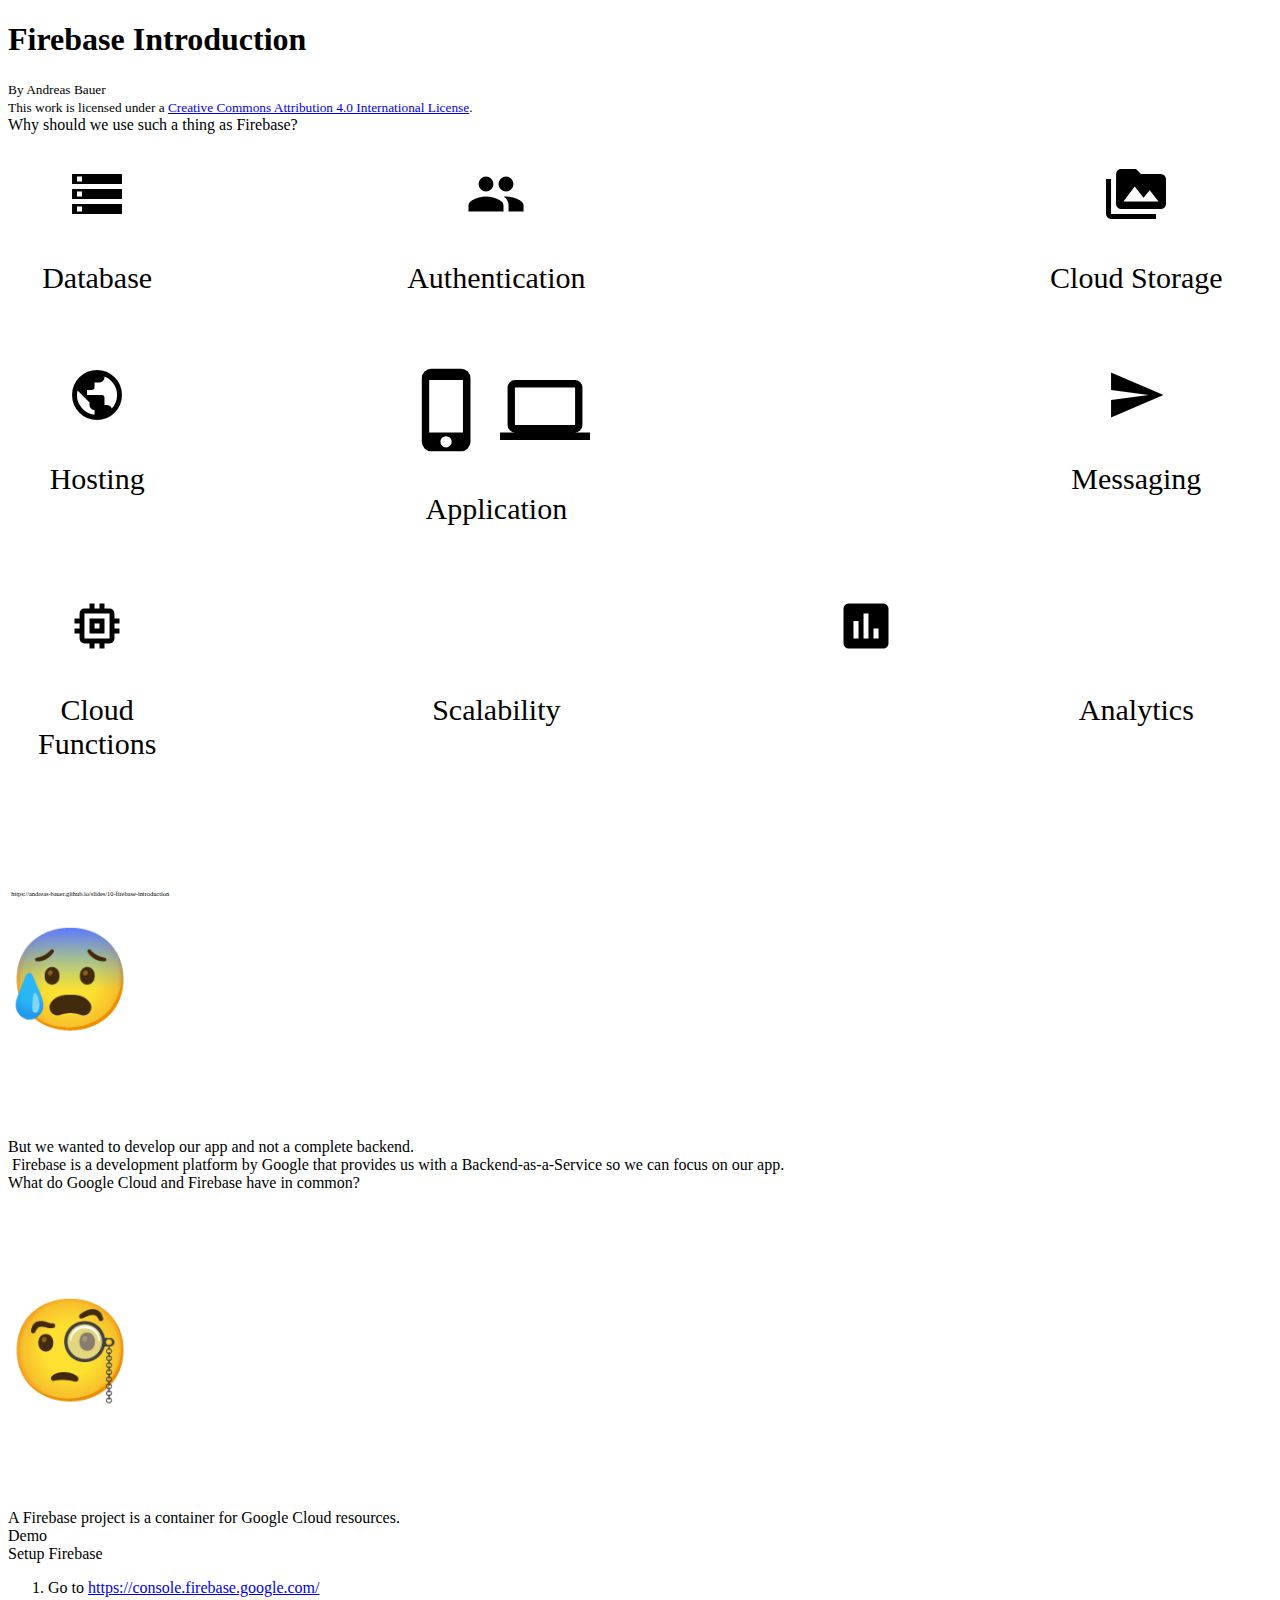
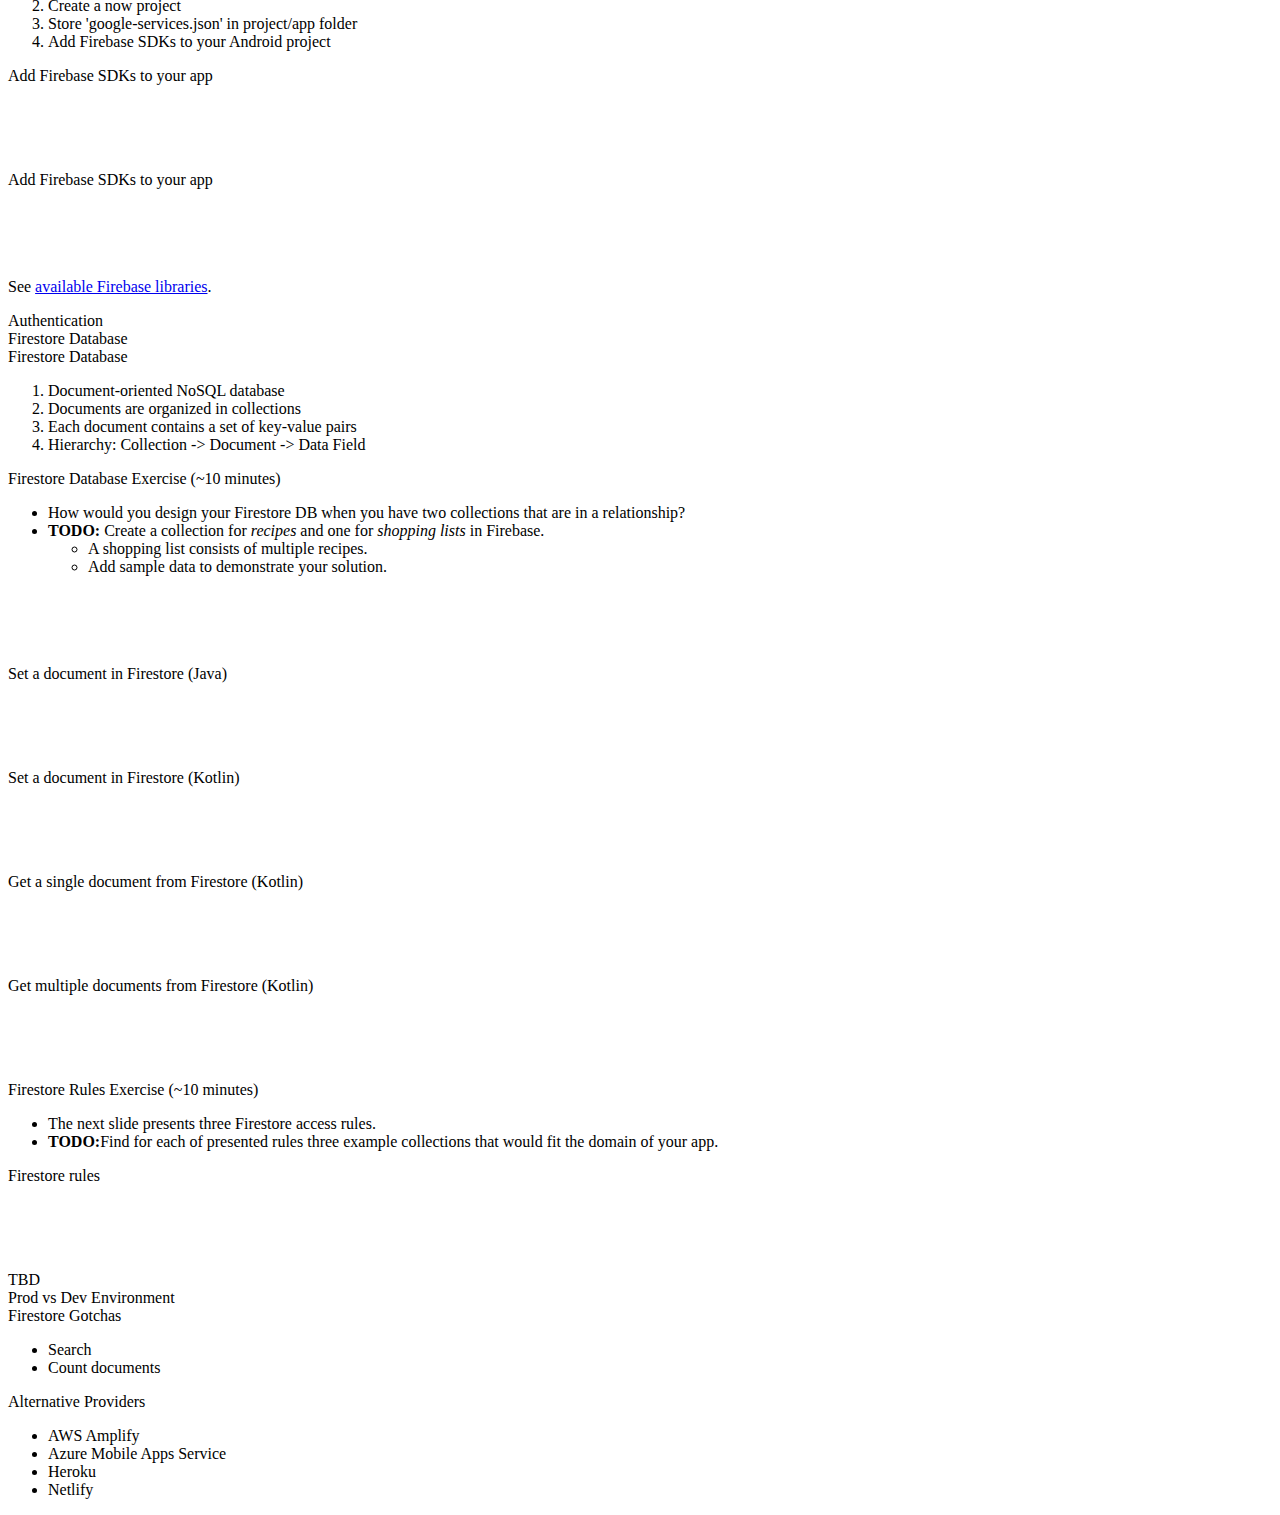
==== 10-firebase-introduction/index.html @ dc658f2b "Extend Firebase slides" ====
<!doctype html>
<html>
	<head>
		<meta charset="utf-8">
		<meta name="viewport" content="width=device-width, initial-scale=1.0, maximum-scale=1.0, user-scalable=no">

		<title>reveal.js</title>

		<link rel="stylesheet" href="../reveal.js/dist/reset.css">
		<link rel="stylesheet" href="../reveal.js/dist/reveal.css">
		<link rel="stylesheet" href="../reveal.js/dist/theme/white.css">
        <link rel="stylesheet" href="custom.css">

		<!-- Theme used for syntax highlighted code -->
		<link rel="stylesheet" href="../reveal.js/plugin/highlight/monokai.css">

        <!-- Material Design icons as font-->
        <link href="https://fonts.googleapis.com/icon?family=Material+Icons" rel="stylesheet">
	</head>
	<body>
		<div class="reveal">
			<div class="slides">
				<section>
                    <h1>Firebase Introduction</h1>
                    <small>By Andreas Bauer</small>
                    <small>
                        <a
                          rel="license"
                          href="http://creativecommons.org/licenses/by/4.0/"
                        ></a
                        ><br />This work is licensed under a
                        <a rel="license" href="http://creativecommons.org/licenses/by/4.0/"
                          >Creative Commons Attribution 4.0 International License</a
                        >.
                      </small>
                </section>

				<section>
                    Why should we use such a thing as Firebase?
                </section>

                <section>
                    <div class="grid-container">
                        <div class="grid-item">
                            <div class="fragment">
                                <i class="material-icons" style="font-size: 200%">storage</i>
                                <p>Database</p>
                            </div>
                        </div>
                        <div class="grid-item">
                            <div class="fragment">
                                <i class="material-icons" style="font-size: 200%">people</i>
                                <p>Authentication</p>
                            </div>
                        </div>
                        <div class="grid-item">
                            <div class="fragment">
                                <i class="material-icons" style="font-size: 200%">perm_media</i>
                                <p>Cloud Storage</p>
                            </div>
                        </div>
                        <div class="grid-item">
                            <div class="fragment">
                                <i class="material-icons" style="font-size: 200%;">public</i>
                                <p>Hosting</p>
                            </div>
                        </div>
                        <div class="grid-item">
                            <div>
                                <i class="material-icons" style="font-size: 300%">phone_iphone</i>
                                <i class="material-icons" style="font-size: 300%">laptop</i>
                                <p>Application</p>
                            </div>
                        </div>
                        <div class="grid-item">
                            <div class="fragment">
                                <i class="material-icons" style="font-size: 200%">send</i>
                                <p>Messaging</p>
                            </div>
                        </div>
                        <div class="grid-item">
                            <div class="fragment">
                                <i class="material-icons" style="font-size: 200%">memory</i>
                                <p>Cloud Functions</p>
                            </div>
                        </div>
                        <div class="grid-item">
                            <div class="fragment">
                                <i class="material-icons" style="font-size: 200%">auto_graph</i>
                                <p>Scalability</p>
                            </div> 
                        </div>
                        <div class="grid-item">
                            <div class="fragment">
                                <i class="material-icons" style="font-size: 200%">insert_chart_outlined</i>
                                <p>Analytics</p>
                            </div>
                        </div>
                      </div>
                </section>

                <section>
                    <p style="font-size:100px">😰</p>
                    But we wanted to develop our app and not a complete backend.
                </section>
                
                <section>
                    <img data-src="images/logo-standard.png">
                    Firebase is a development platform by Google that provides us with a Backend-as-a-Service so we can focus on our app.
                </section>

                <section>
                    What do Google Cloud and Firebase have in common?
                    <img data-src="images/cloud_and_firebase.png">
                    <p style="font-size:100px">🧐</p>
                </section>

                <section>
                    A Firebase project is a container for Google Cloud resources.
                </section>

                <section data-background-image="images/google-cloud-overview.png" data-background-size="contain">
                    <!-- <span>Source: https://github.com/priyankavergadia/google-cloud-4-words</span> -->
                </section>

                <section data-background-image="images/firebase-overview.png" data-background-size="contain">

                </section>

                <section>
                    Demo
                </section>

                <section>
                    Setup Firebase

                    <ol>
						<li>Go to <a href="https://console.firebase.google.com/">https://console.firebase.google.com/</a> </li>
						<li>Create a now project</li>
						<li>Store 'google-services.json' in project/app folder</li>
                        <li>Add Firebase SDKs to your Android project</li>
					</ol>
                </section>

                <section>
                    Add Firebase SDKs to your app
                    <pre data-id="code-animation">
                        <code class="hljs" data-trim data-line-numbers="1,9">
                            <script type="text/template">
                                // file: build.gradle
                                buildscript {
                                    repositories {
                                        google()
                                        mavenCentral()
                                    }
                                    dependencies {
                                        classpath "com.android.tools.build:gradle:7.0.3"
                                        classpath "com.google.gms:google-services:4.3.10"
                                    }
                                }
                            </script>
                        </code>
                    </pre>
                </section>

                <section>
                    Add Firebase SDKs to your app
                    <pre data-id="code-animation">
                        <code class="hljs" data-trim data-line-numbers="1,4,8-11">
                            <script type="text/template">
                                // file: app/build.gradle
                                plugins {
                                    id 'com.android.application'
                                    id 'com.google.gms.google-services'
                                }
                                ...
                                dependencies {
                                    implementation platform('com.google.firebase:firebase-bom:28.4.2')
                                    implementation 'com.google.firebase:firebase-analytics'
                                    implementation 'com.google.firebase:firebase-auth'
                                    implementation 'com.google.firebase:firebase-firestore'
                                    ...
                                }
                            </script>
                        </code>
                    </pre>
                    <p>See <a href="https://firebase.google.com/docs/android/setup#available-libraries">available Firebase libraries</a>.</p>
                </section>

                <section>
                    Authentication
                </section>

                <section data-background-image="images/auth-sign-in-providers.png" data-background-size="contain"></section>
                
                <section data-background-image="images/auth-template.png" data-background-size="contain"></section>

                <section>
                    Firestore Database
                </section>

                <section>
                    Firestore Database

                    <ol>
						<li>Document-oriented NoSQL database</li>
						<li>Documents are organized in collections</li>
                        <li>Each document contains a set of key-value pairs</li>
						<li>Hierarchy: Collection -> Document -> Data Field</li>
					</ol>
                </section>

                <section>
                    Firestore Database Exercise (~10 minutes)

                    <ul>
                        <li>How would you design your Firestore DB when you have two collections that are in a relationship?</li>
						<li>
                            <b>TODO:</b> Create a collection for <em>recipes</em> and one for <em>shopping lists</em> in Firebase. 
                            <ul>
                                <li>A shopping list consists of multiple recipes.</li>
                                <li>Add sample data to demonstrate your solution.</li>
                            </ul>
                            
                        </li>
					</ul>
                    <pre>
                        <code class="hljs" data-trim >
                            <script type="text/template">
                            interface Recipe {
                                val name: String
                                val servingSize: Int
                                var ingredients: String
                                // more properties   
                            }
                            interface ShoppingList {
                                // ?
                            }
                            </script>
                        </code>
                    </pre>
                </section>

                <section data-auto-animate>
                    <span data-id="code-title">Set a document in Firestore (Java)</span>
                    <pre data-id="code-animation">
                        <code class="hljs" data-trim data-line-numbers>
                            <script type="text/template">
                                // Source: https://firebase.google.com/docs/firestore/manage-data/add-data
                                Map<String, Object> city = new HashMap<>();
                                city.put("name", "Los Angeles");
                                city.put("state", "CA");
                                city.put("country", "USA");

                                db.collection("cities").document("LA")
                                .set(city)
                                .addOnSuccessListener(new OnSuccessListener<Void>() {
                                    @Override
                                    public void onSuccess(Void aVoid) {
                                        Log.d(TAG, "DocumentSnapshot successfully written!");
                                    }
                                })
                                .addOnFailureListener(new OnFailureListener() {
                                    @Override
                                    public void onFailure(@NonNull Exception e) {
                                        Log.w(TAG, "Error writing document", e);
                                    }
                                });
                            </script>
                        </code>
                    </pre>
                </section>

                <section data-auto-animate>
                    <span data-id="code-title">Set a document in Firestore (Kotlin)</span>
                    <pre data-id="code-animation">
                        <code class="hljs" data-trim data-line-numbers>
                            <script type="text/template">
                                // Source: https://firebase.google.com/docs/firestore/manage-data/add-data
                                val city = hashMapOf(
                                    "name" to "Los Angeles",
                                    "state" to "CA",
                                    "country" to "USA"
                                )

                                db.collection("cities").document("LA")
                                .set(city)
                                .addOnSuccessListener { Log.d(TAG, "DocumentSnapshot successfully written!") }
                                .addOnFailureListener { e -> Log.w(TAG, "Error writing document", e) }
                            </script>
                        </code>
                    </pre>
                </section>

                <section data-auto-animate>
                    <span data-id="code-title">Get a single document from Firestore (Kotlin)</span>
                    <pre data-id="code-animation">
                        <code class="hljs" data-trim data-line-numbers >
                            <script type="text/template">
                                // Source: https://firebase.google.com/docs/firestore/manage-data/get-data
                                val docRef = db.collection("cities").document("SF")
                                docRef.get()
                                .addOnSuccessListener { document ->
                                    if (document != null) {
                                        Log.d(TAG, "DocumentSnapshot data: ${document.data}")
                                    } else {
                                        Log.d(TAG, "No such document")
                                    }
                                }
                                .addOnFailureListener { exception ->
                                    Log.d(TAG, "get failed with ", exception)
                                }
                            </script>
                        </code>
                    </pre>
                </section>
                
                <section data-auto-animate>
                    <span data-id="code-title">Get multiple documents from Firestore (Kotlin)</span>
                    <pre data-id="code-animation">
                        <code class="kotlin" data-trim data-line-numbers >
                            <script type="text/template">
                                // Source: https://firebase.google.com/docs/firestore/manage-data/get-data
                                db.collection("cities")
                                .whereEqualTo("capital", true)
                                .get()
                                .addOnSuccessListener { documents ->
                                    for (document in documents) {
                                        Log.d(TAG, "${document.id} => ${document.data}")
                                    }
                                }
                                .addOnFailureListener { exception ->
                                    Log.w(TAG, "Error getting documents: ", exception)
                                }
                            </script>
                        </code>
                    </pre>
                </section>

                <section>
                    Firestore Rules Exercise (~10 minutes)
                    <br/>
                    <ul>
                        <li>The next slide presents three Firestore access rules.</li>
                        <li><b>TODO:</b>Find for each of presented rules three example collections that would fit the domain of your app. </li>
                    </ul>
                    
                </section>

                <section data-auto-animate>
                    <span data-id="code-title">Firestore rules</span>
                    <pre data-id="code-animation">
                        <code class="hljs" data-trim data-line-numbers="1-13|4-6|7-9|10-13" >
                            <script type="text/template">
                                rules_version = '2';
                                service cloud.firestore {
                                match /databases/{database}/documents {
                                    match /collection_A/{document=**} {
                                        allow read, write: if request.auth != null;
                                    }
                                    match /collection_B/{document=**} {
                                        allow read, write: if false;
                                    }
                                    match /collection_C/{document=**} {
                                        allow read: if true;
                                        allow write: if false;
                                    }  
                                }}
                            </script>
                        </code>
                    </pre>
                </section>

                <section>
                    TBD
                </section>

                <section>Prod vs Dev Environment</section>

                <section>
                    Firestore Gotchas
                    
                    <br/>
                    
                    <ul>
                        <li>Search</li>
                        <li>Count documents</li>
                    </ul>
                </section>

                <section>
                    Alternative Providers 
                    <br/>

                    <ul>
                        <li>AWS Amplify</li>
                        <li>Azure Mobile Apps Service</li>
                        <li>Heroku</li>
                        <li>Netlify</li>
                    </ul>
                </section>
       
			</div>
            <footer style="position:absolute;width:calc(100% - 1em);bottom:0;font-size:40%;z-index:1;display:flex;justify-content:space-between;padding:0.5em">
                <span>https://andreas-bauer.github.io/slides/10-firebase-introduction</span>
            </footer>
		</div>

		<script src="../reveal.js/dist/reveal.js"></script>
		<script src="../reveal.js/plugin/notes/notes.js"></script>
		<script src="../reveal.js/plugin/markdown/markdown.js"></script>
		<script src="../reveal.js/plugin/highlight/highlight.js"></script>
		<script>
			// More info about initialization & config:
			// - https://revealjs.com/initialization/
			// - https://revealjs.com/config/
			Reveal.initialize({
				hash: true,
                slideNumber: true,

				// Learn about plugins: https://revealjs.com/plugins/
				plugins: [ RevealMarkdown, RevealHighlight, RevealNotes ]
			});
		</script>
	</body>
</html>
---- 10-firebase-introduction/custom.css ----
.grid-container {
	display: grid;
	grid-template-columns: auto auto auto;
	padding: 10px;
}
.grid-item {
	padding: 20px;
	font-size: 30px;
	text-align: center;
}
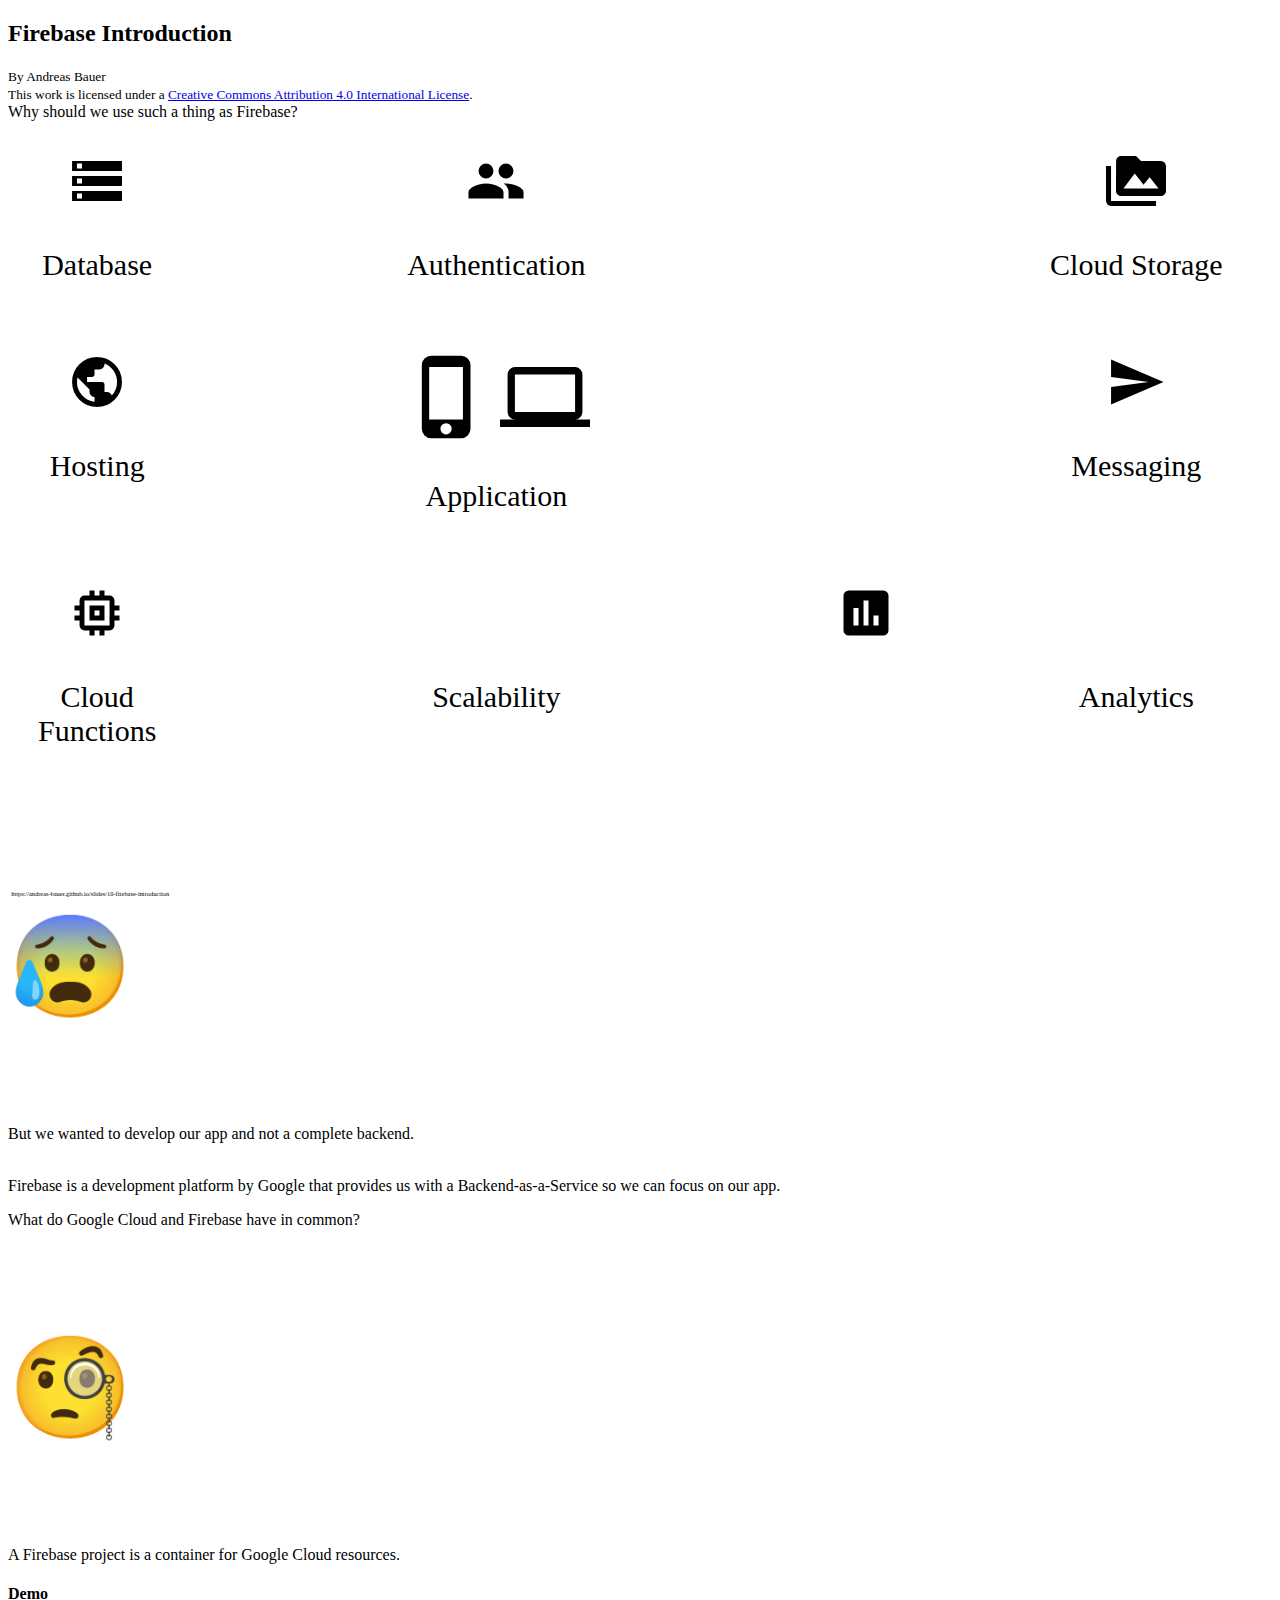
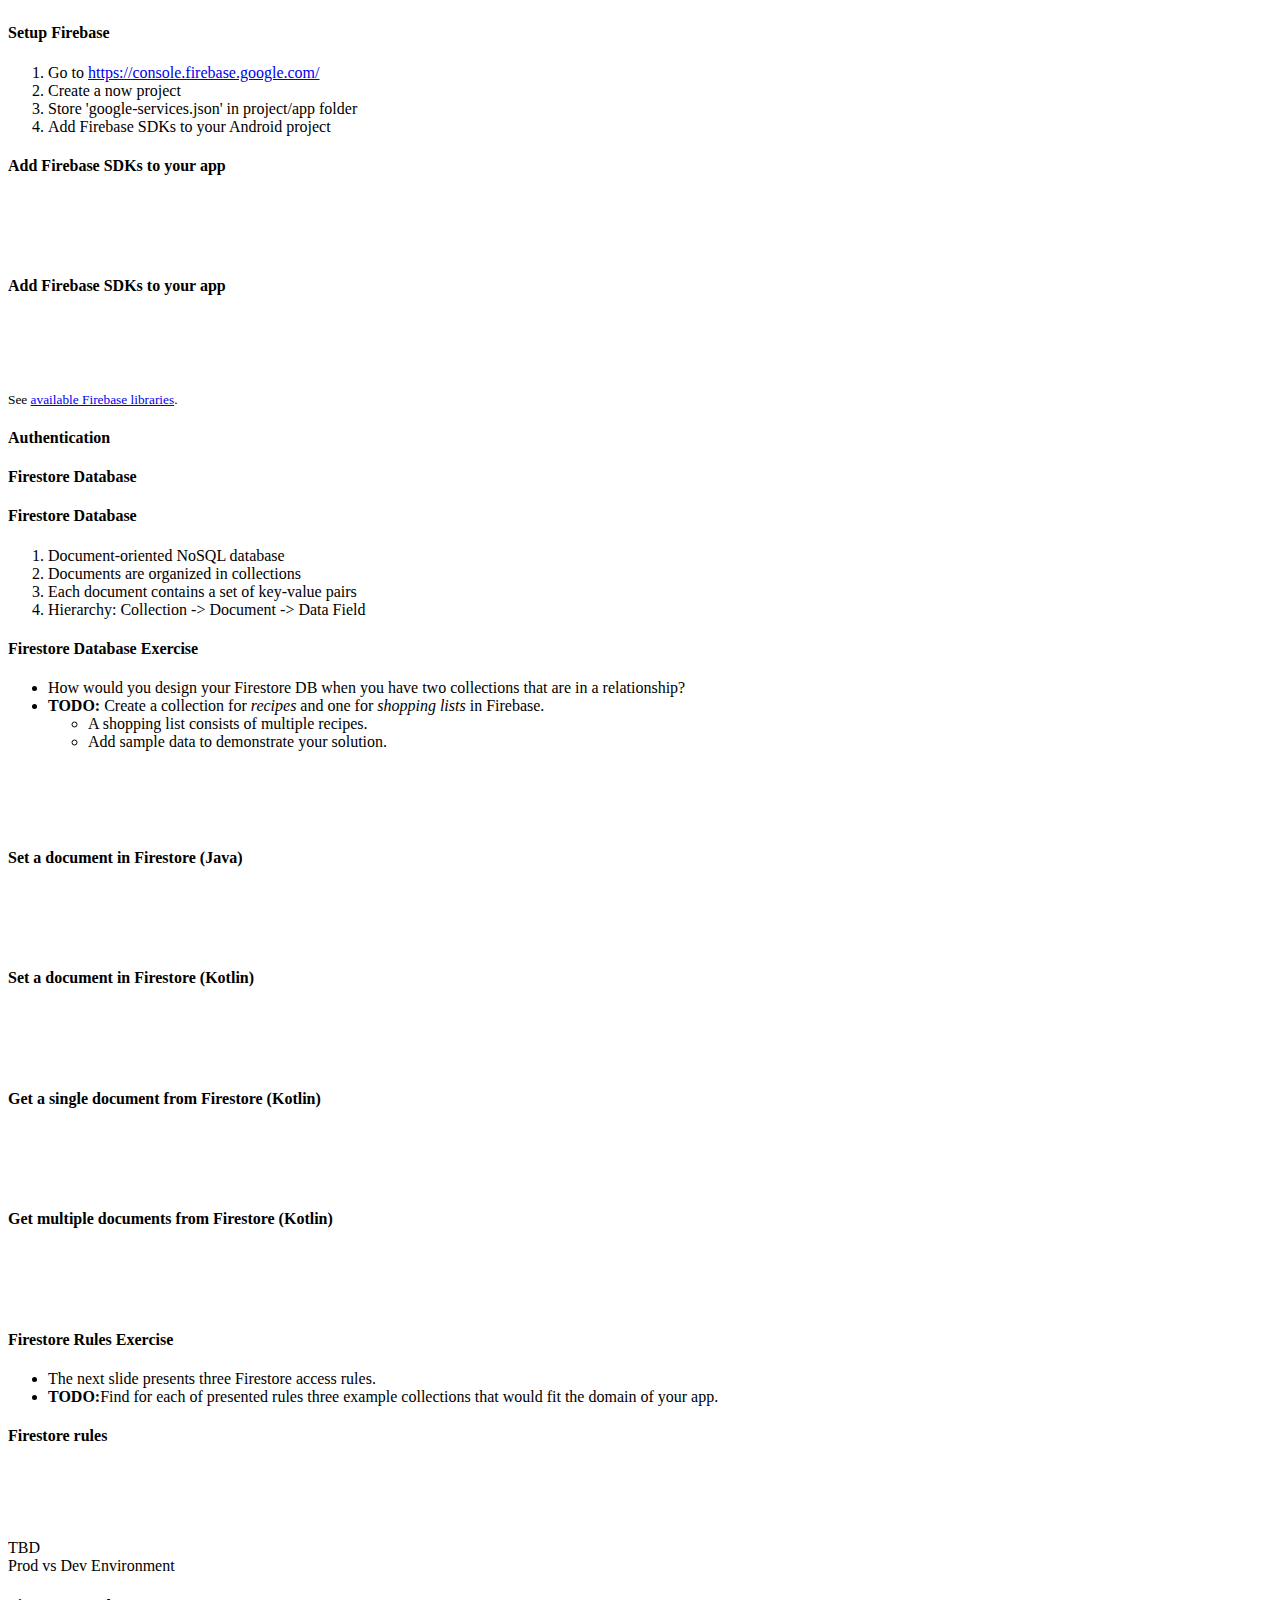
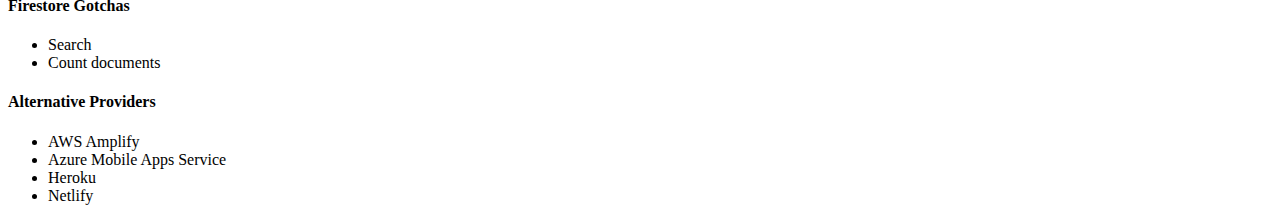
==== commit 584a7d30: "Improve Firebase slides by using h4 for slide titles" ====
--- a/10-firebase-introduction/index.html
+++ b/10-firebase-introduction/index.html
@@ -21,7 +21,7 @@
 		<div class="reveal">
 			<div class="slides">
 				<section>
-                    <h1>Firebase Introduction</h1>
+                    <h2>Firebase Introduction</h2>
                     <small>By Andreas Bauer</small>
                     <small>
                         <a
@@ -105,13 +105,15 @@
                 </section>
                 
                 <section>
-                    <img data-src="images/logo-standard.png">
+                    <img width="50%" data-src="images/logo-standard.png">
+                    <p>
                     Firebase is a development platform by Google that provides us with a Backend-as-a-Service so we can focus on our app.
+                    </p>
                 </section>
 
                 <section>
                     What do Google Cloud and Firebase have in common?
-                    <img data-src="images/cloud_and_firebase.png">
+                    <img width="50%" data-src="images/cloud_and_firebase.png">
                     <p style="font-size:100px">🧐</p>
                 </section>
 
@@ -128,22 +130,24 @@
                 </section>
 
                 <section>
-                    Demo
-                </section>
-
-                <section>
-                    Setup Firebase
-
-                    <ol>
-						<li>Go to <a href="https://console.firebase.google.com/">https://console.firebase.google.com/</a> </li>
-						<li>Create a now project</li>
-						<li>Store 'google-services.json' in project/app folder</li>
-                        <li>Add Firebase SDKs to your Android project</li>
-					</ol>
-                </section>
-
-                <section>
-                    Add Firebase SDKs to your app
+                    <h4>Demo</h4>
+                </section>
+
+                <section>
+                    <h4>Setup Firebase</h4>
+                    <p>
+
+                        <ol>
+                            <li>Go to <a href="https://console.firebase.google.com/">https://console.firebase.google.com/</a> </li>
+                            <li>Create a now project</li>
+                            <li>Store 'google-services.json' in project/app folder</li>
+                            <li>Add Firebase SDKs to your Android project</li>
+                        </ol>
+                    </p>
+                </section>
+
+                <section>
+                    <h4>Add Firebase SDKs to your app</h4>
                     <pre data-id="code-animation">
                         <code class="hljs" data-trim data-line-numbers="1,9">
                             <script type="text/template">
@@ -164,7 +168,7 @@
                 </section>
 
                 <section>
-                    Add Firebase SDKs to your app
+                    <h4>Add Firebase SDKs to your app</h4>
                     <pre data-id="code-animation">
                         <code class="hljs" data-trim data-line-numbers="1,4,8-11">
                             <script type="text/template">
@@ -184,11 +188,11 @@
                             </script>
                         </code>
                     </pre>
-                    <p>See <a href="https://firebase.google.com/docs/android/setup#available-libraries">available Firebase libraries</a>.</p>
-                </section>
-
-                <section>
-                    Authentication
+                    <small>See <a href="https://firebase.google.com/docs/android/setup#available-libraries">available Firebase libraries</a>.</small>
+                </section>
+
+                <section>
+                    <h4>Authentication</h4>
                 </section>
 
                 <section data-background-image="images/auth-sign-in-providers.png" data-background-size="contain"></section>
@@ -196,11 +200,11 @@
                 <section data-background-image="images/auth-template.png" data-background-size="contain"></section>
 
                 <section>
-                    Firestore Database
-                </section>
-
-                <section>
-                    Firestore Database
+                    <h4>Firestore Database</h4>
+                </section>
+
+                <section>
+                    <h4>Firestore Database</h4>
 
                     <ol>
 						<li>Document-oriented NoSQL database</li>
@@ -211,8 +215,7 @@
                 </section>
 
                 <section>
-                    Firestore Database Exercise (~10 minutes)
-
+                    <h4>Firestore Database Exercise</h4>
                     <ul>
                         <li>How would you design your Firestore DB when you have two collections that are in a relationship?</li>
 						<li>
@@ -242,7 +245,7 @@
                 </section>
 
                 <section data-auto-animate>
-                    <span data-id="code-title">Set a document in Firestore (Java)</span>
+                    <h4 data-id="code-title">Set a document in Firestore (Java)</h4>
                     <pre data-id="code-animation">
                         <code class="hljs" data-trim data-line-numbers>
                             <script type="text/template">
@@ -272,7 +275,7 @@
                 </section>
 
                 <section data-auto-animate>
-                    <span data-id="code-title">Set a document in Firestore (Kotlin)</span>
+                    <h4 data-id="code-title">Set a document in Firestore (Kotlin)</h4>
                     <pre data-id="code-animation">
                         <code class="hljs" data-trim data-line-numbers>
                             <script type="text/template">
@@ -293,7 +296,7 @@
                 </section>
 
                 <section data-auto-animate>
-                    <span data-id="code-title">Get a single document from Firestore (Kotlin)</span>
+                    <h4 data-id="code-title">Get a single document from Firestore (Kotlin)</h4>
                     <pre data-id="code-animation">
                         <code class="hljs" data-trim data-line-numbers >
                             <script type="text/template">
@@ -316,7 +319,7 @@
                 </section>
                 
                 <section data-auto-animate>
-                    <span data-id="code-title">Get multiple documents from Firestore (Kotlin)</span>
+                    <h4 data-id="code-title">Get multiple documents from Firestore (Kotlin)</h4>
                     <pre data-id="code-animation">
                         <code class="kotlin" data-trim data-line-numbers >
                             <script type="text/template">
@@ -338,8 +341,7 @@
                 </section>
 
                 <section>
-                    Firestore Rules Exercise (~10 minutes)
-                    <br/>
+                    <h4>Firestore Rules Exercise</h4>
                     <ul>
                         <li>The next slide presents three Firestore access rules.</li>
                         <li><b>TODO:</b>Find for each of presented rules three example collections that would fit the domain of your app. </li>
@@ -348,9 +350,9 @@
                 </section>
 
                 <section data-auto-animate>
-                    <span data-id="code-title">Firestore rules</span>
-                    <pre data-id="code-animation">
-                        <code class="hljs" data-trim data-line-numbers="1-13|4-6|7-9|10-13" >
+                    <h4 data-id="code-title">Firestore rules</h4>
+                    <pre data-id="code-animation">
+                        <code class="hljs" data-trim data-line-numbers="1-14|4-6|7-9|10-13" >
                             <script type="text/template">
                                 rules_version = '2';
                                 service cloud.firestore {
@@ -378,10 +380,7 @@
                 <section>Prod vs Dev Environment</section>
 
                 <section>
-                    Firestore Gotchas
-                    
-                    <br/>
-                    
+                    <h4>Firestore Gotchas</h4>
                     <ul>
                         <li>Search</li>
                         <li>Count documents</li>
@@ -389,9 +388,7 @@
                 </section>
 
                 <section>
-                    Alternative Providers 
-                    <br/>
-
+                    <h4>Alternative Providers</h4>
                     <ul>
                         <li>AWS Amplify</li>
                         <li>Azure Mobile Apps Service</li>
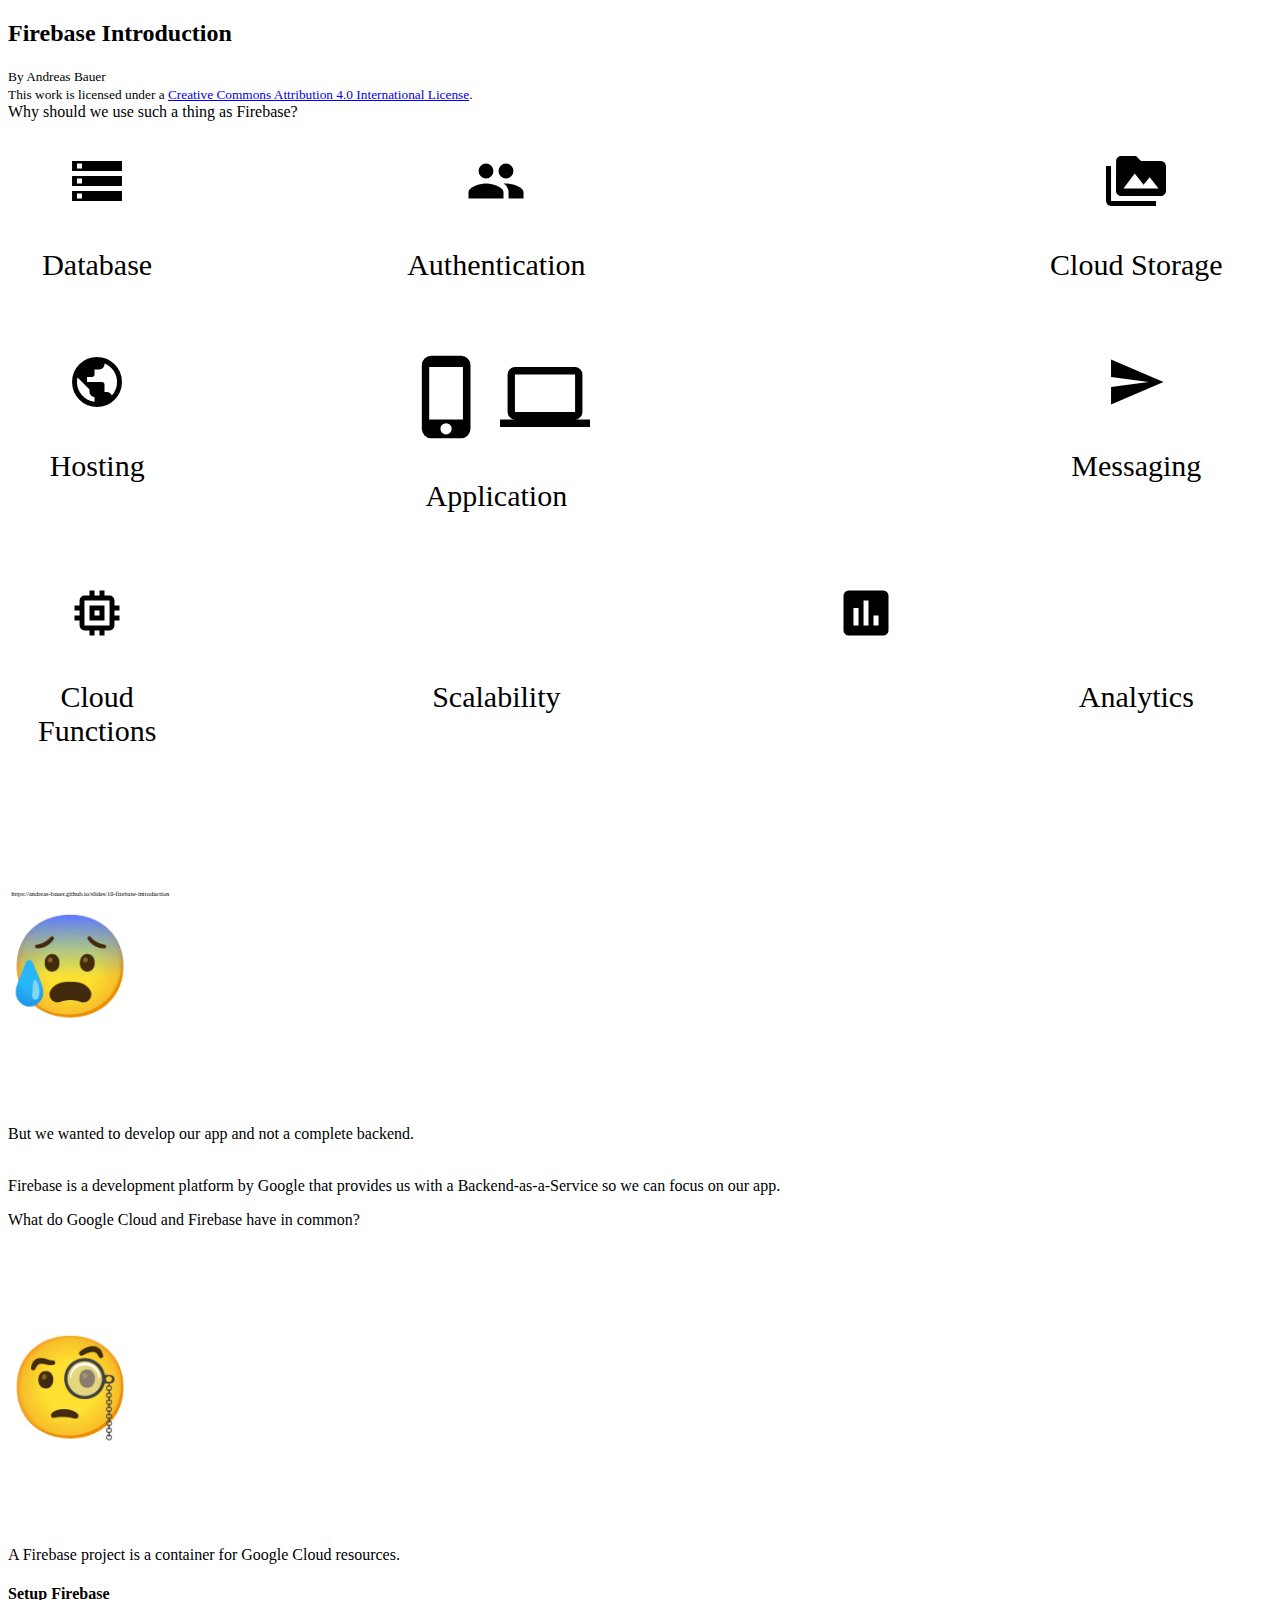
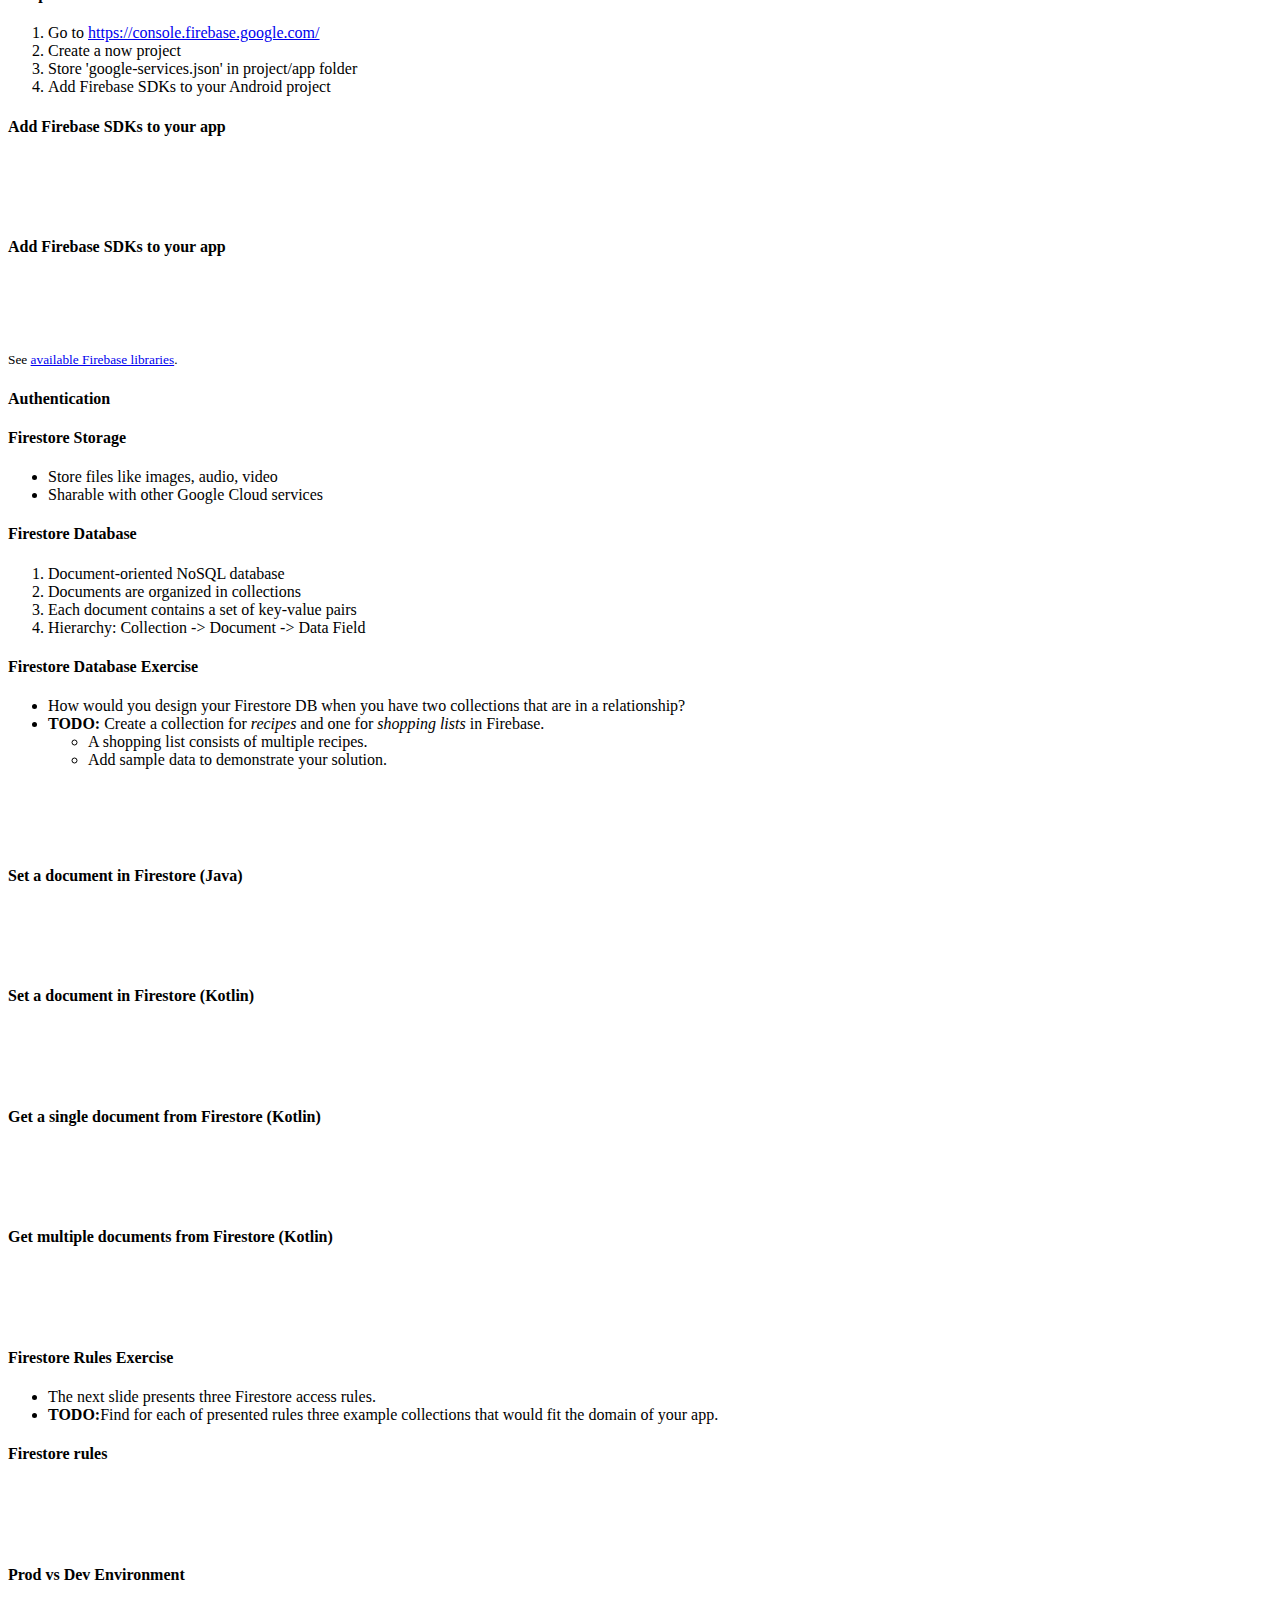
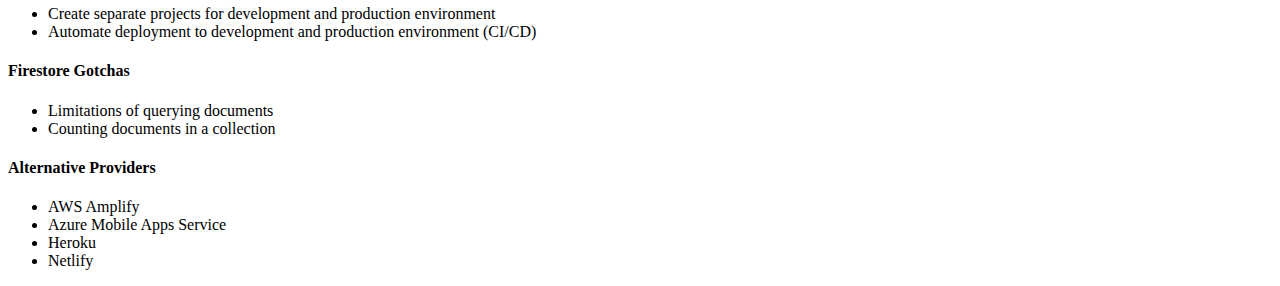
==== commit 3b66379a: "Extend Firebase slides" ====
--- a/10-firebase-introduction/index.html
+++ b/10-firebase-introduction/index.html
@@ -129,9 +129,7 @@
 
                 </section>
 
-                <section>
-                    <h4>Demo</h4>
-                </section>
+                
 
                 <section>
                     <h4>Setup Firebase</h4>
@@ -200,7 +198,12 @@
                 <section data-background-image="images/auth-template.png" data-background-size="contain"></section>
 
                 <section>
-                    <h4>Firestore Database</h4>
+                    <h4>Firestore Storage</h4>
+
+                    <ul>
+                        <li>Store files like images, audio, video</li>
+                        <li>Sharable with other Google Cloud services</li>
+                    </ul>
                 </section>
 
                 <section>
@@ -374,16 +377,18 @@
                 </section>
 
                 <section>
-                    TBD
-                </section>
-
-                <section>Prod vs Dev Environment</section>
+                    <h4>Prod vs Dev Environment</h4>
+                    <ul>
+                        <li>Create separate projects for development and production environment</li>
+                        <li>Automate deployment to development and production environment (CI/CD)</li>
+                    </ul>
+                </section>
 
                 <section>
                     <h4>Firestore Gotchas</h4>
                     <ul>
-                        <li>Search</li>
-                        <li>Count documents</li>
+                        <li>Limitations of querying documents</li>
+                        <li>Counting documents in a collection</li>
                     </ul>
                 </section>
 
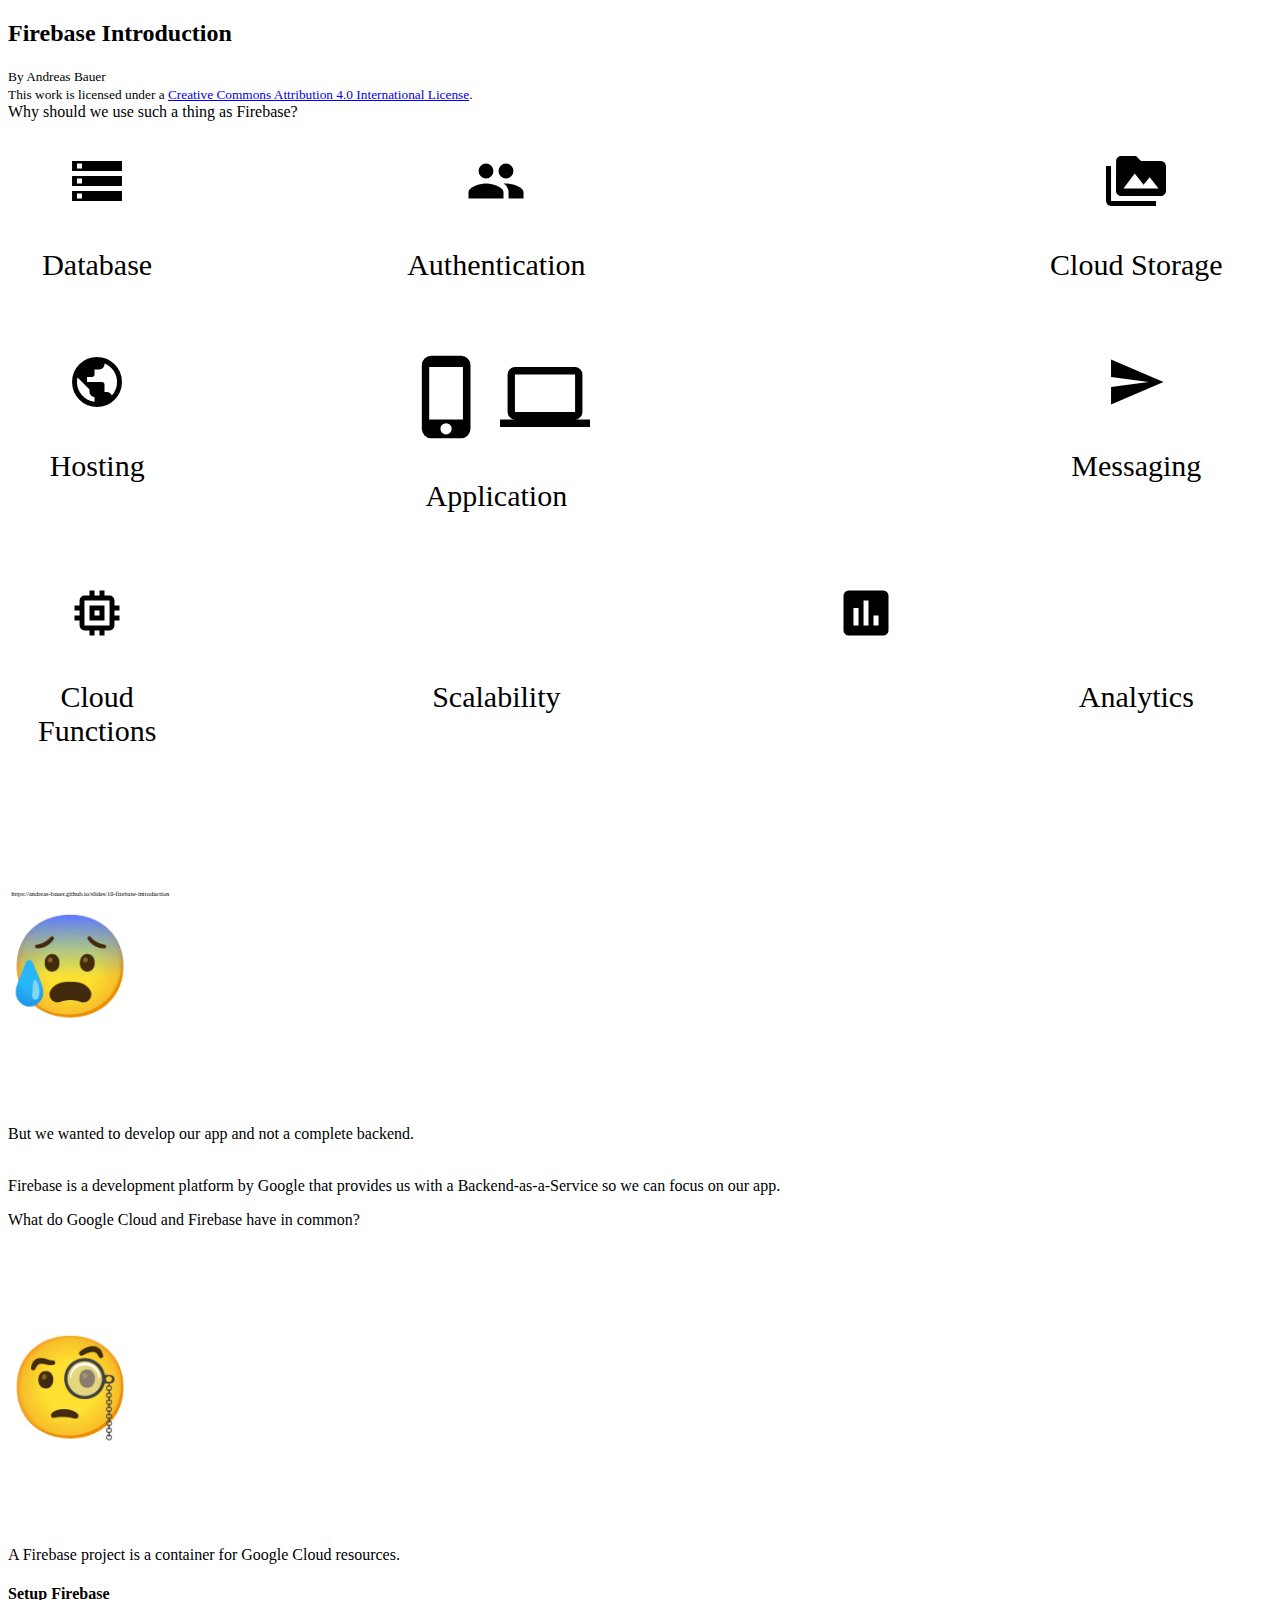
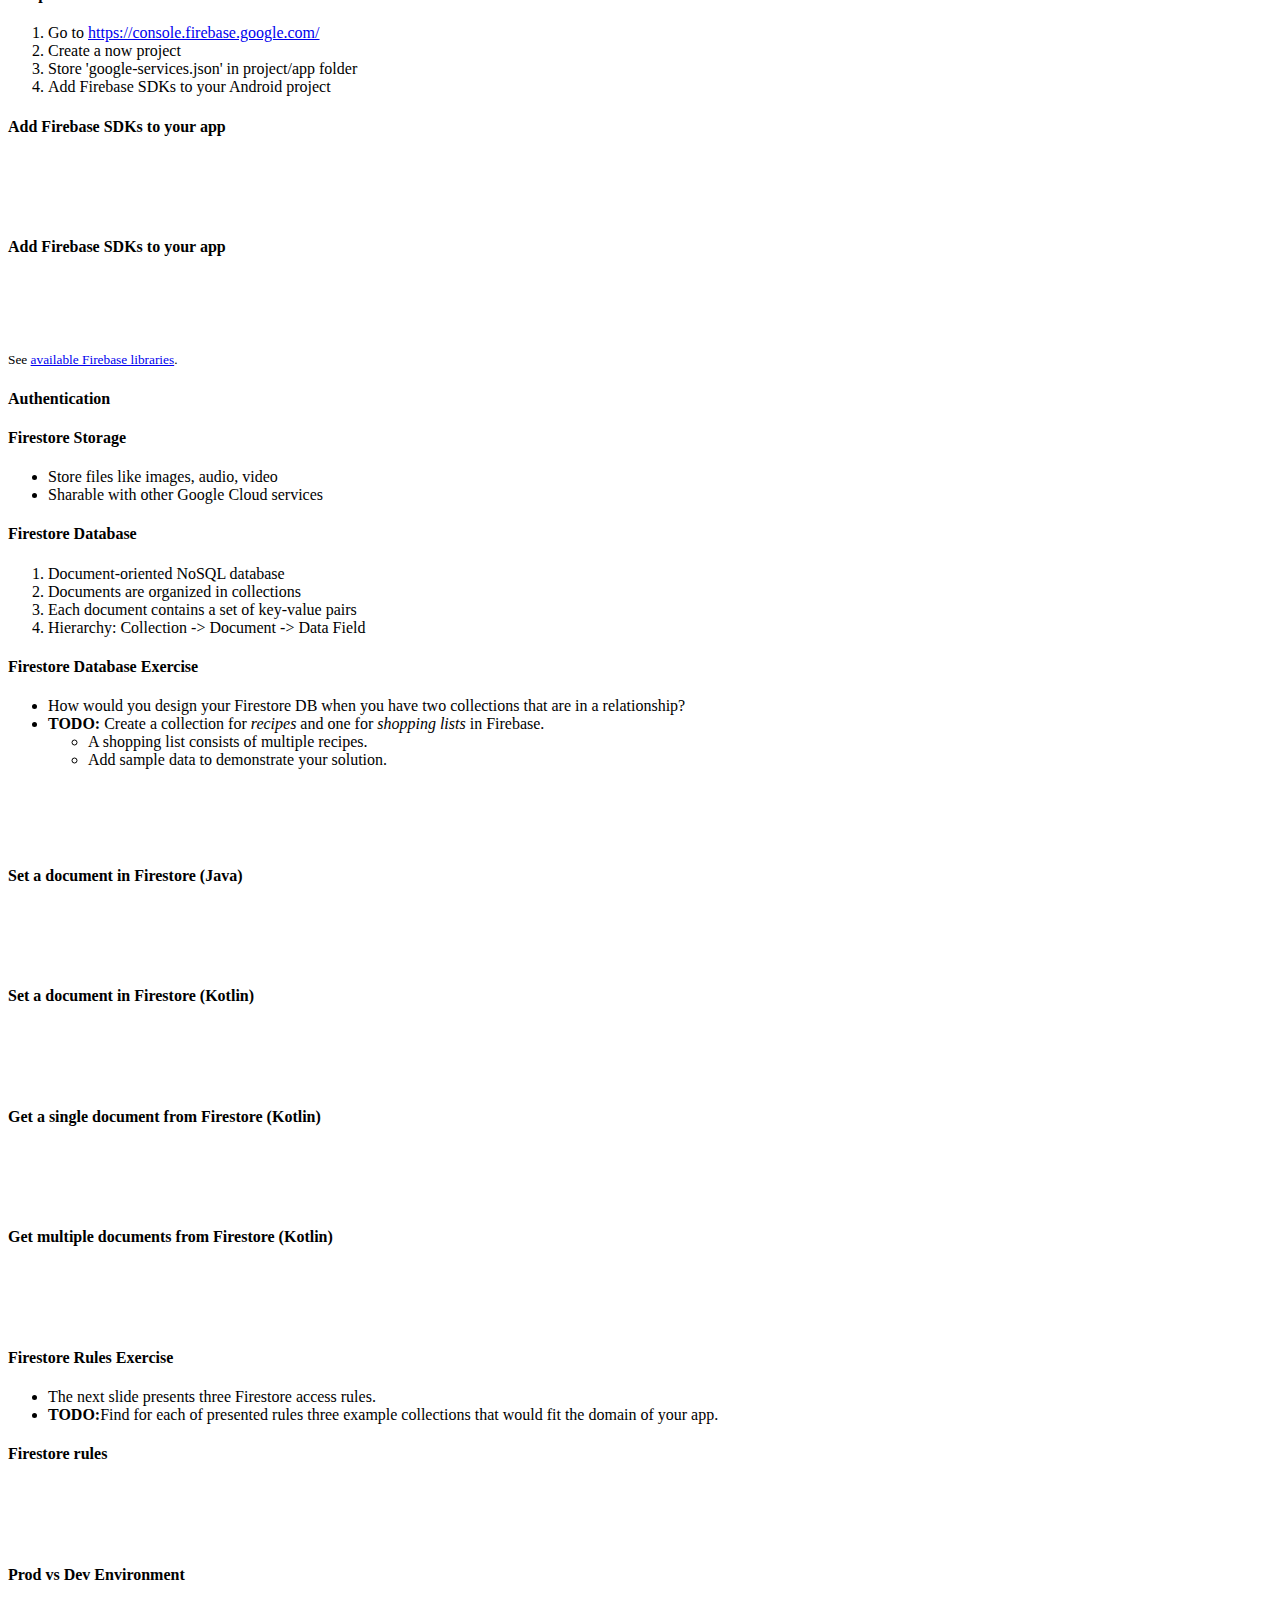
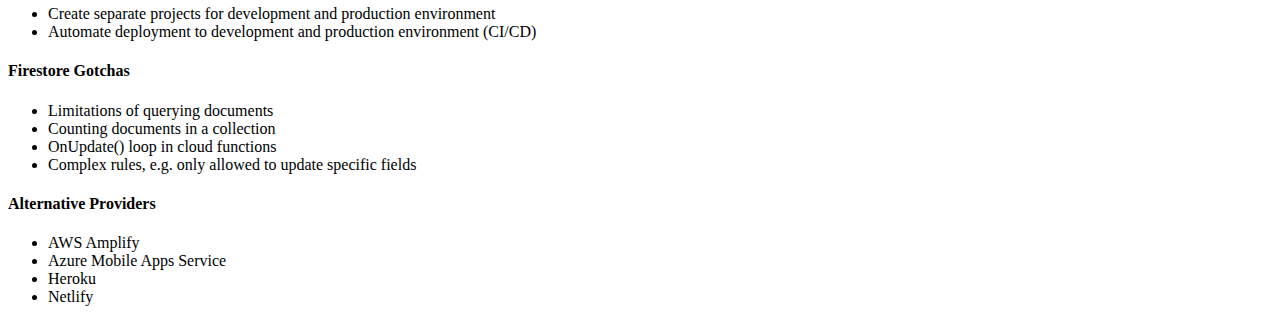
==== commit 0669e8dc: "Extend gotchas section in Firebase slides" ====
--- a/10-firebase-introduction/index.html
+++ b/10-firebase-introduction/index.html
@@ -389,6 +389,8 @@
                     <ul>
                         <li>Limitations of querying documents</li>
                         <li>Counting documents in a collection</li>
+                        <li>OnUpdate() loop in cloud functions</li>
+                        <li>Complex rules, e.g. only allowed to update specific fields</li>
                     </ul>
                 </section>
 
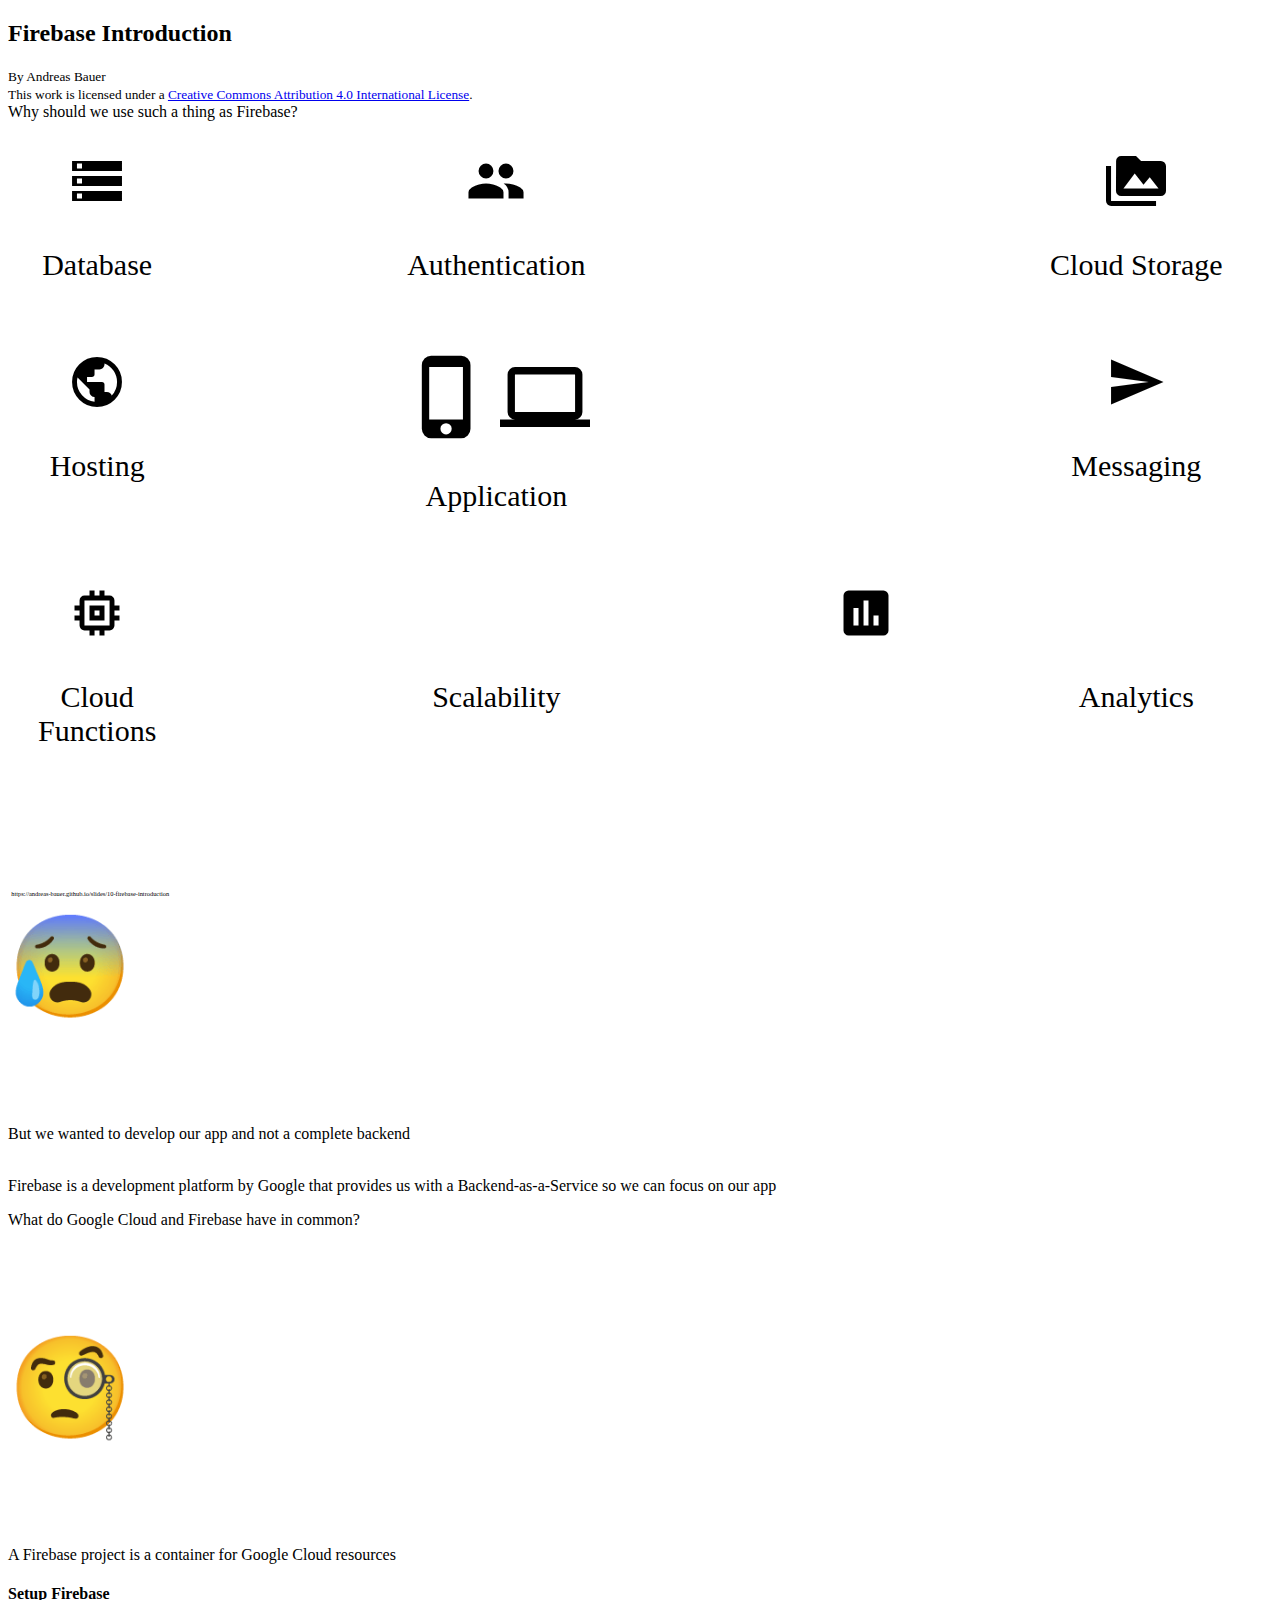
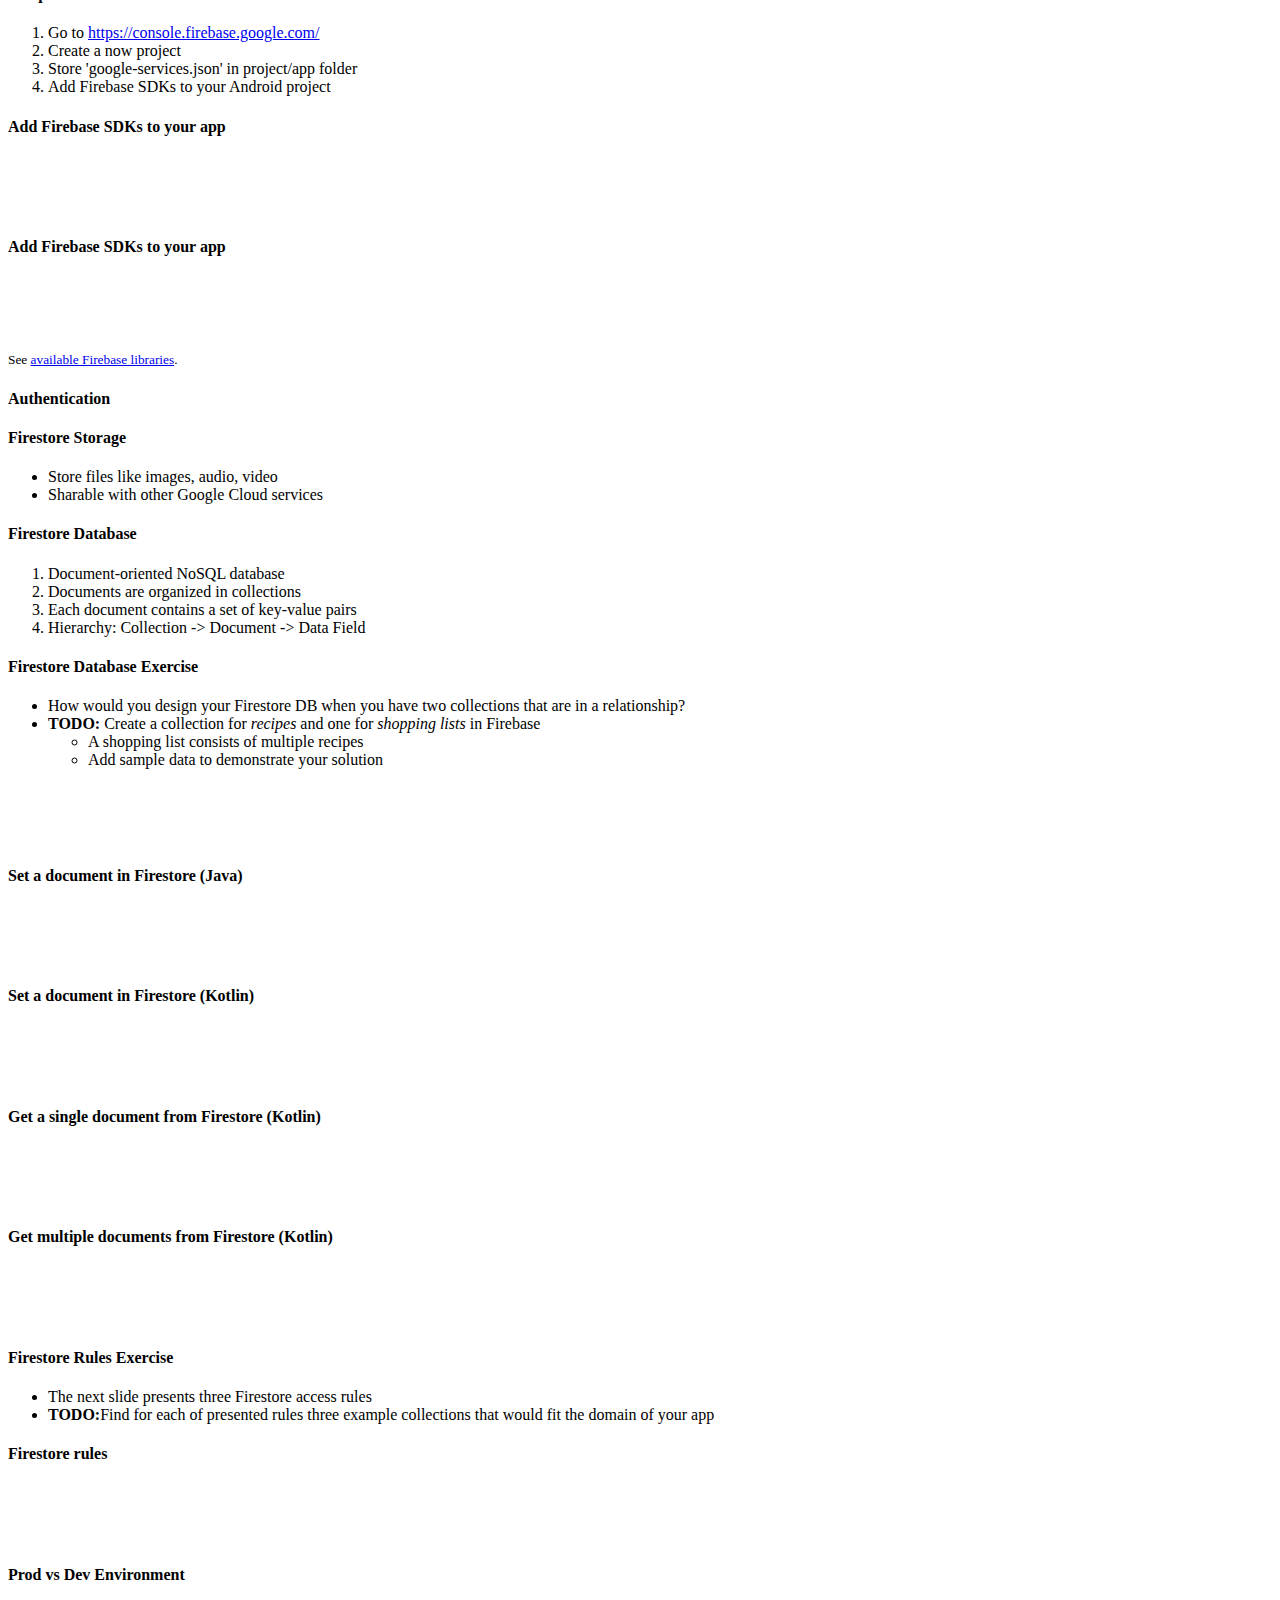
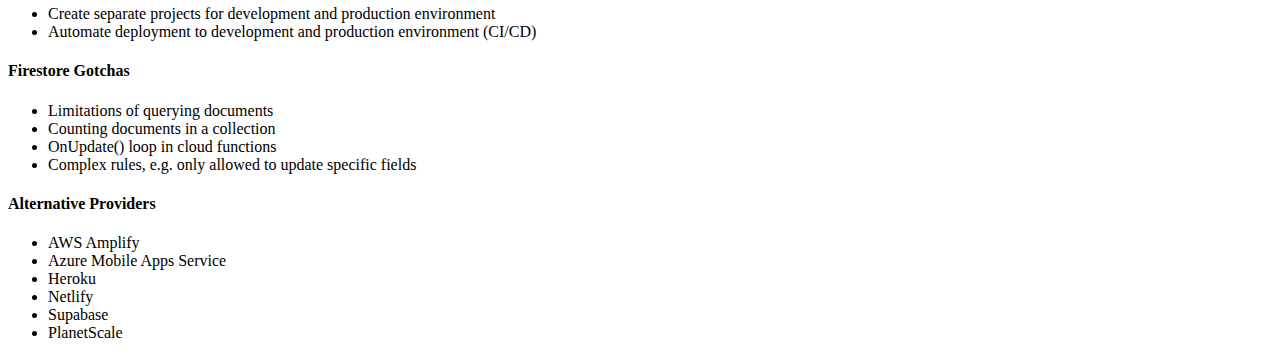
==== commit 61421822: "Firebase: Extend alternatives to Firebase" ====
--- a/10-firebase-introduction/index.html
+++ b/10-firebase-introduction/index.html
@@ -101,13 +101,13 @@
 
                 <section>
                     <p style="font-size:100px">😰</p>
-                    But we wanted to develop our app and not a complete backend.
+                    But we wanted to develop our app and not a complete backend
                 </section>
                 
                 <section>
                     <img width="50%" data-src="images/logo-standard.png">
                     <p>
-                    Firebase is a development platform by Google that provides us with a Backend-as-a-Service so we can focus on our app.
+                    Firebase is a development platform by Google that provides us with a Backend-as-a-Service so we can focus on our app
                     </p>
                 </section>
 
@@ -118,7 +118,7 @@
                 </section>
 
                 <section>
-                    A Firebase project is a container for Google Cloud resources.
+                    A Firebase project is a container for Google Cloud resources
                 </section>
 
                 <section data-background-image="images/google-cloud-overview.png" data-background-size="contain">
@@ -222,10 +222,10 @@
                     <ul>
                         <li>How would you design your Firestore DB when you have two collections that are in a relationship?</li>
 						<li>
-                            <b>TODO:</b> Create a collection for <em>recipes</em> and one for <em>shopping lists</em> in Firebase. 
+                            <b>TODO:</b> Create a collection for <em>recipes</em> and one for <em>shopping lists</em> in Firebase 
                             <ul>
-                                <li>A shopping list consists of multiple recipes.</li>
-                                <li>Add sample data to demonstrate your solution.</li>
+                                <li>A shopping list consists of multiple recipes</li>
+                                <li>Add sample data to demonstrate your solution</li>
                             </ul>
                             
                         </li>
@@ -346,8 +346,8 @@
                 <section>
                     <h4>Firestore Rules Exercise</h4>
                     <ul>
-                        <li>The next slide presents three Firestore access rules.</li>
-                        <li><b>TODO:</b>Find for each of presented rules three example collections that would fit the domain of your app. </li>
+                        <li>The next slide presents three Firestore access rules</li>
+                        <li><b>TODO:</b>Find for each of presented rules three example collections that would fit the domain of your app</li>
                     </ul>
                     
                 </section>
@@ -401,10 +401,12 @@
                         <li>Azure Mobile Apps Service</li>
                         <li>Heroku</li>
                         <li>Netlify</li>
+                        <li>Supabase</li>
+                        <li>PlanetScale</li>
                     </ul>
                 </section>
-       
-			</div>
+
+            </div>
             <footer style="position:absolute;width:calc(100% - 1em);bottom:0;font-size:40%;z-index:1;display:flex;justify-content:space-between;padding:0.5em">
                 <span>https://andreas-bauer.github.io/slides/10-firebase-introduction</span>
             </footer>
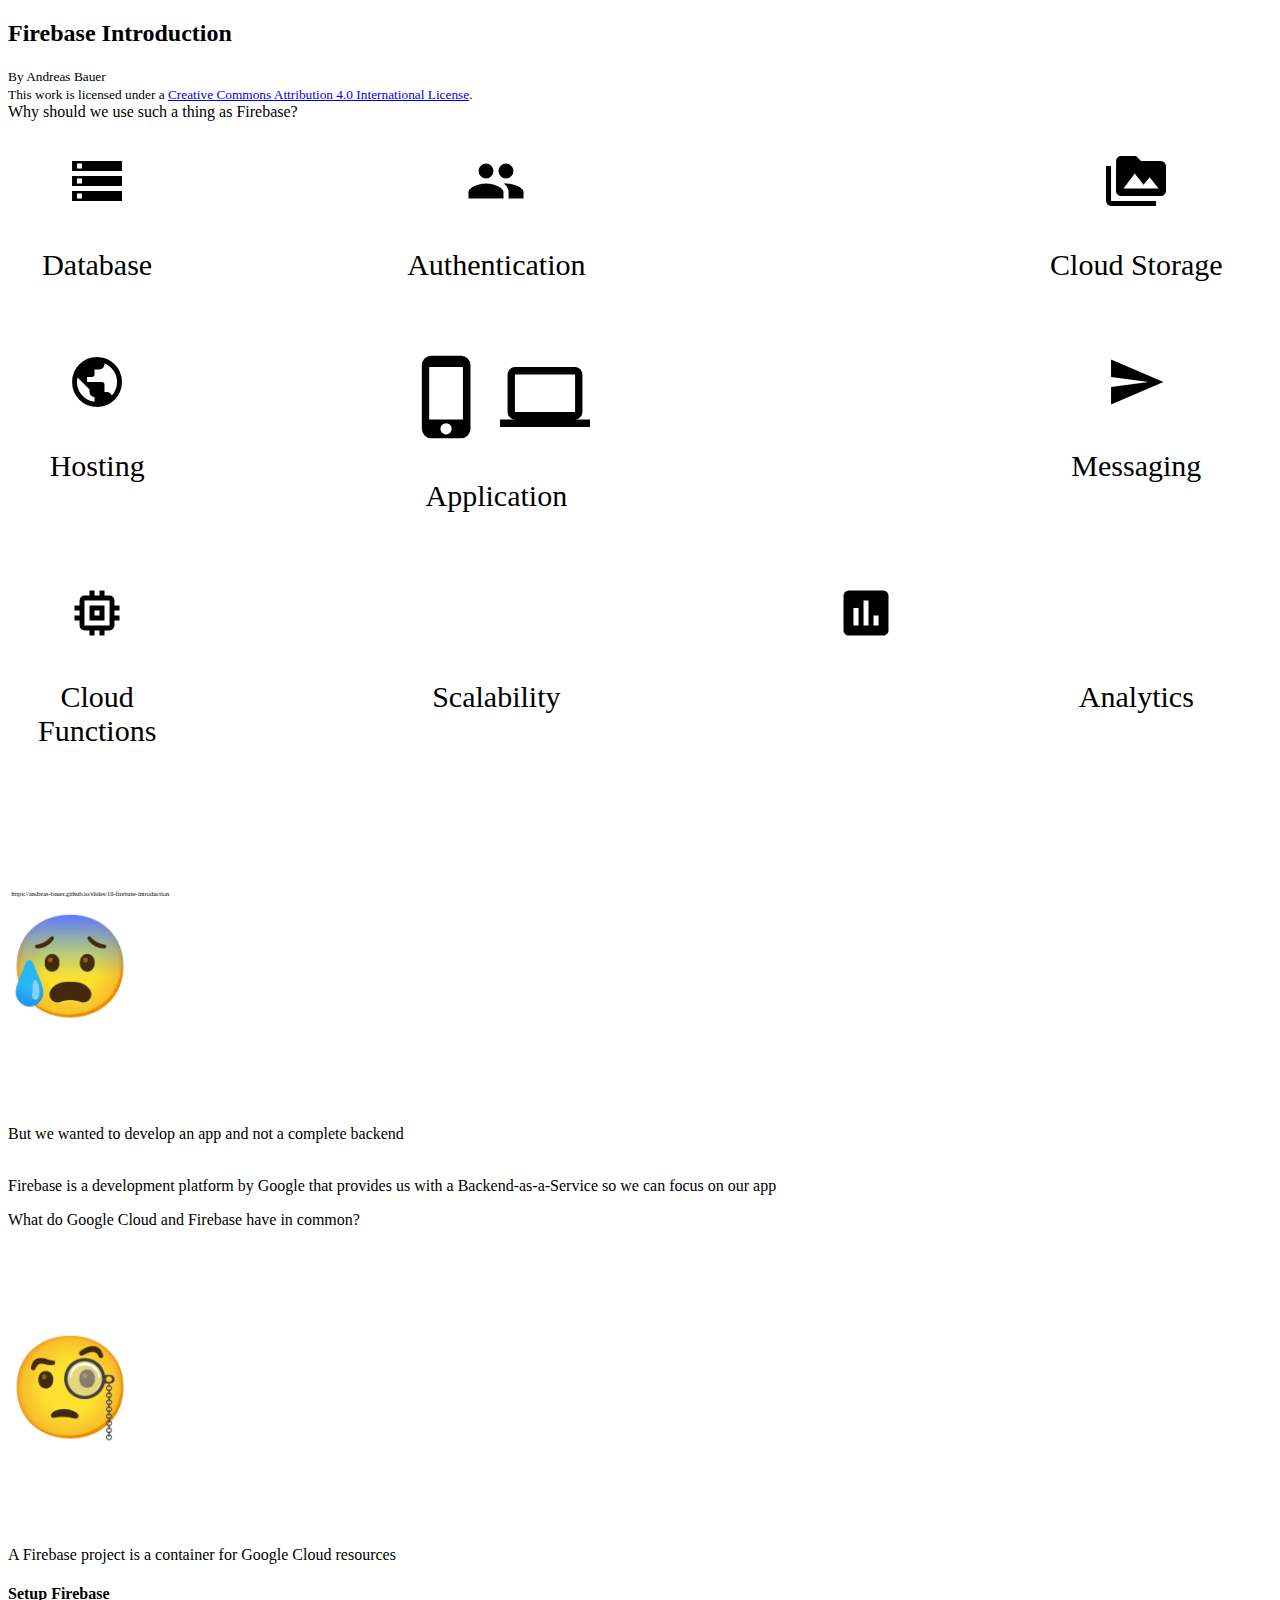
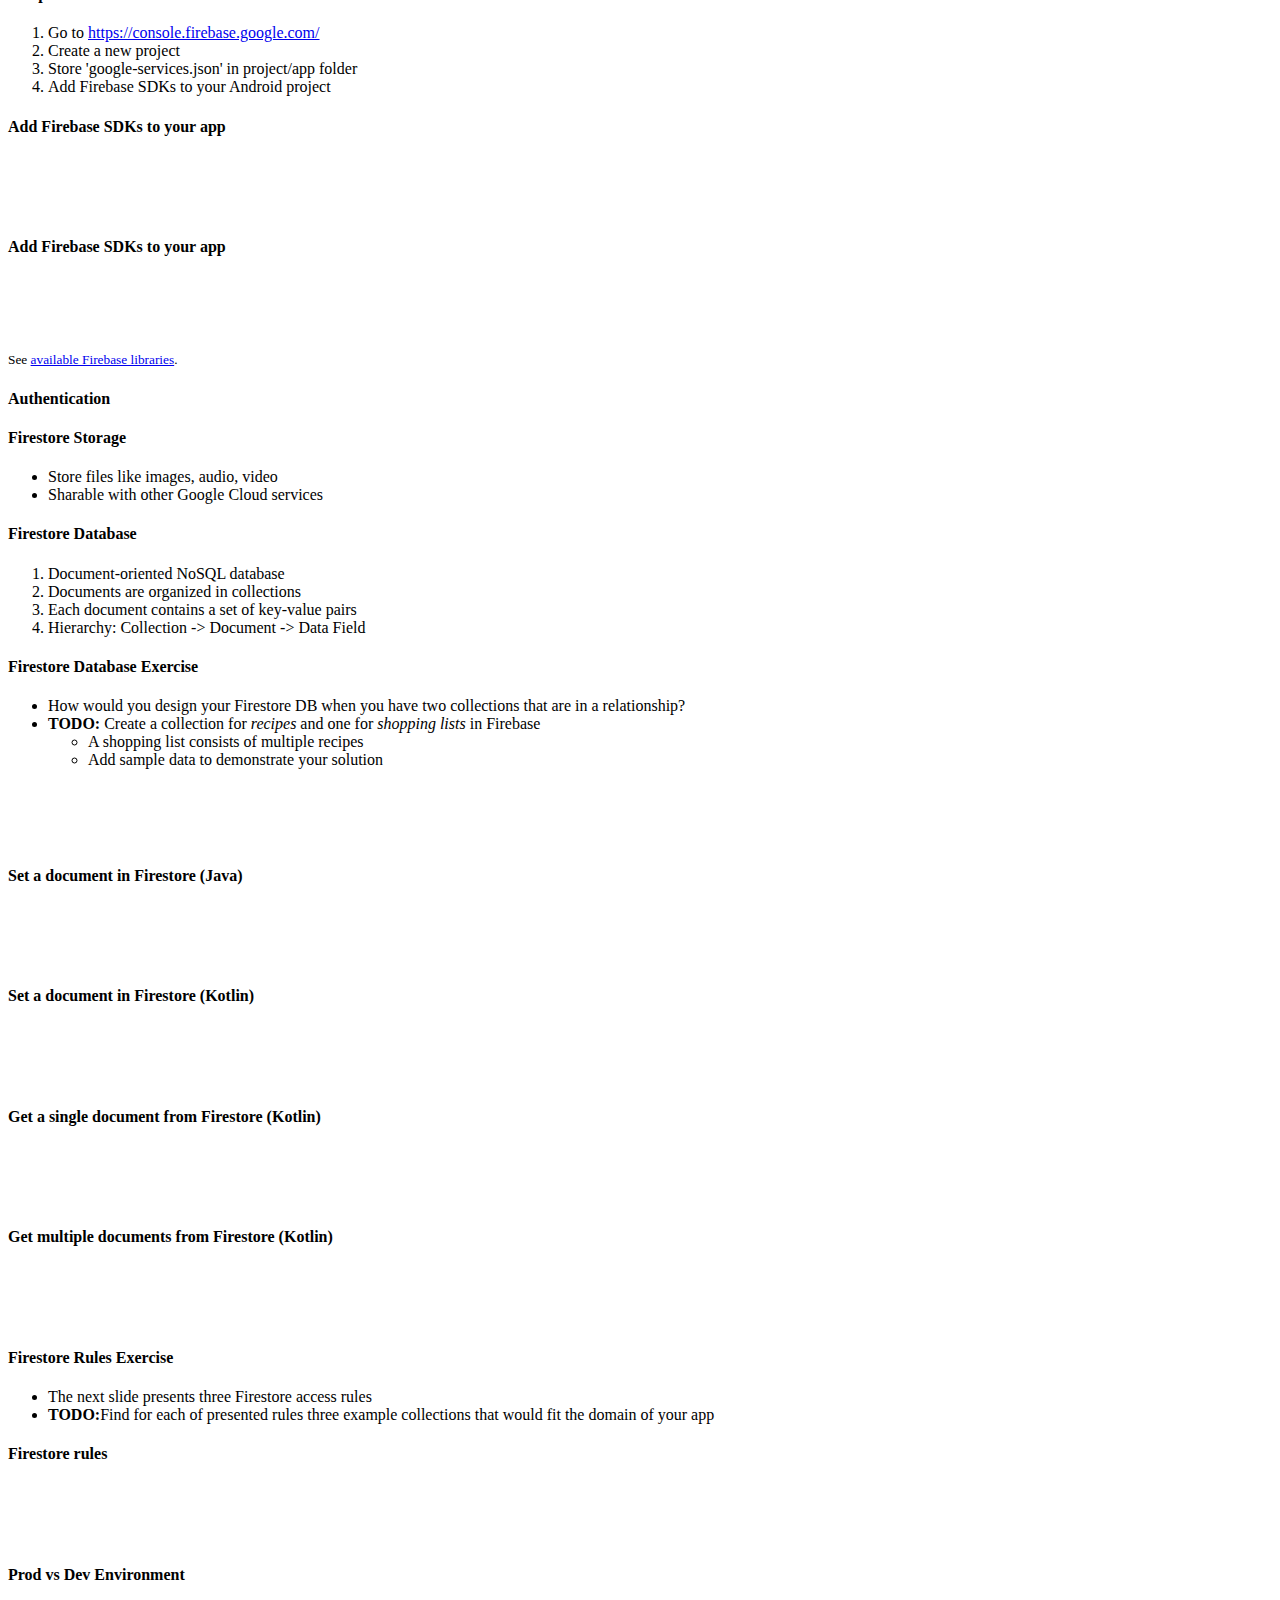
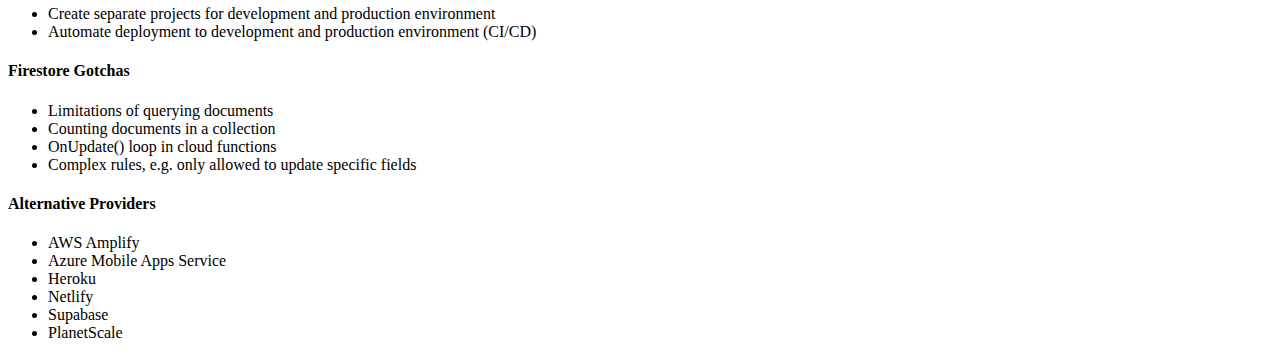
==== commit 09425fd7: "Firebase: Fix typos" ====
--- a/10-firebase-introduction/index.html
+++ b/10-firebase-introduction/index.html
@@ -1,26 +1,26 @@
 <!doctype html>
 <html>
-	<head>
-		<meta charset="utf-8">
-		<meta name="viewport" content="width=device-width, initial-scale=1.0, maximum-scale=1.0, user-scalable=no">
-
-		<title>reveal.js</title>
-
-		<link rel="stylesheet" href="../reveal.js/dist/reset.css">
-		<link rel="stylesheet" href="../reveal.js/dist/reveal.css">
-		<link rel="stylesheet" href="../reveal.js/dist/theme/white.css">
+    <head>
+        <meta charset="utf-8">
+        <meta name="viewport" content="width=device-width, initial-scale=1.0, maximum-scale=1.0, user-scalable=no">
+
+        <title>reveal.js</title>
+
+        <link rel="stylesheet" href="../reveal.js/dist/reset.css">
+        <link rel="stylesheet" href="../reveal.js/dist/reveal.css">
+        <link rel="stylesheet" href="../reveal.js/dist/theme/white.css">
         <link rel="stylesheet" href="custom.css">
 
-		<!-- Theme used for syntax highlighted code -->
-		<link rel="stylesheet" href="../reveal.js/plugin/highlight/monokai.css">
+        <!-- Theme used for syntax highlighted code -->
+        <link rel="stylesheet" href="../reveal.js/plugin/highlight/monokai.css">
 
         <!-- Material Design icons as font-->
         <link href="https://fonts.googleapis.com/icon?family=Material+Icons" rel="stylesheet">
-	</head>
-	<body>
-		<div class="reveal">
-			<div class="slides">
-				<section>
+    </head>
+    <body>
+        <div class="reveal">
+            <div class="slides">
+                <section>
                     <h2>Firebase Introduction</h2>
                     <small>By Andreas Bauer</small>
                     <small>
@@ -35,7 +35,7 @@
                       </small>
                 </section>
 
-				<section>
+                <section>
                     Why should we use such a thing as Firebase?
                 </section>
 
@@ -88,7 +88,7 @@
                             <div class="fragment">
                                 <i class="material-icons" style="font-size: 200%">auto_graph</i>
                                 <p>Scalability</p>
-                            </div> 
+                            </div>
                         </div>
                         <div class="grid-item">
                             <div class="fragment">
@@ -101,9 +101,9 @@
 
                 <section>
                     <p style="font-size:100px">😰</p>
-                    But we wanted to develop our app and not a complete backend
-                </section>
-                
+                    But we wanted to develop an app and not a complete backend
+                </section>
+
                 <section>
                     <img width="50%" data-src="images/logo-standard.png">
                     <p>
@@ -129,7 +129,7 @@
 
                 </section>
 
-                
+
 
                 <section>
                     <h4>Setup Firebase</h4>
@@ -137,7 +137,7 @@
 
                         <ol>
                             <li>Go to <a href="https://console.firebase.google.com/">https://console.firebase.google.com/</a> </li>
-                            <li>Create a now project</li>
+                            <li>Create a new project</li>
                             <li>Store 'google-services.json' in project/app folder</li>
                             <li>Add Firebase SDKs to your Android project</li>
                         </ol>
@@ -194,7 +194,7 @@
                 </section>
 
                 <section data-background-image="images/auth-sign-in-providers.png" data-background-size="contain"></section>
-                
+
                 <section data-background-image="images/auth-template.png" data-background-size="contain"></section>
 
                 <section>
@@ -210,26 +210,26 @@
                     <h4>Firestore Database</h4>
 
                     <ol>
-						<li>Document-oriented NoSQL database</li>
-						<li>Documents are organized in collections</li>
+                        <li>Document-oriented NoSQL database</li>
+                        <li>Documents are organized in collections</li>
                         <li>Each document contains a set of key-value pairs</li>
-						<li>Hierarchy: Collection -> Document -> Data Field</li>
-					</ol>
+                        <li>Hierarchy: Collection -> Document -> Data Field</li>
+                    </ol>
                 </section>
 
                 <section>
                     <h4>Firestore Database Exercise</h4>
                     <ul>
                         <li>How would you design your Firestore DB when you have two collections that are in a relationship?</li>
-						<li>
-                            <b>TODO:</b> Create a collection for <em>recipes</em> and one for <em>shopping lists</em> in Firebase 
+                        <li>
+                            <b>TODO:</b> Create a collection for <em>recipes</em> and one for <em>shopping lists</em> in Firebase
                             <ul>
                                 <li>A shopping list consists of multiple recipes</li>
                                 <li>Add sample data to demonstrate your solution</li>
                             </ul>
-                            
+
                         </li>
-					</ul>
+                    </ul>
                     <pre>
                         <code class="hljs" data-trim >
                             <script type="text/template">
@@ -237,7 +237,7 @@
                                 val name: String
                                 val servingSize: Int
                                 var ingredients: String
-                                // more properties   
+                                // more properties
                             }
                             interface ShoppingList {
                                 // ?
@@ -320,7 +320,7 @@
                         </code>
                     </pre>
                 </section>
-                
+
                 <section data-auto-animate>
                     <h4 data-id="code-title">Get multiple documents from Firestore (Kotlin)</h4>
                     <pre data-id="code-animation">
@@ -349,7 +349,7 @@
                         <li>The next slide presents three Firestore access rules</li>
                         <li><b>TODO:</b>Find for each of presented rules three example collections that would fit the domain of your app</li>
                     </ul>
-                    
+
                 </section>
 
                 <section data-auto-animate>
@@ -369,7 +369,7 @@
                                     match /collection_C/{document=**} {
                                         allow read: if true;
                                         allow write: if false;
-                                    }  
+                                    }
                                 }}
                             </script>
                         </code>
@@ -410,23 +410,23 @@
             <footer style="position:absolute;width:calc(100% - 1em);bottom:0;font-size:40%;z-index:1;display:flex;justify-content:space-between;padding:0.5em">
                 <span>https://andreas-bauer.github.io/slides/10-firebase-introduction</span>
             </footer>
-		</div>
-
-		<script src="../reveal.js/dist/reveal.js"></script>
-		<script src="../reveal.js/plugin/notes/notes.js"></script>
-		<script src="../reveal.js/plugin/markdown/markdown.js"></script>
-		<script src="../reveal.js/plugin/highlight/highlight.js"></script>
-		<script>
-			// More info about initialization & config:
-			// - https://revealjs.com/initialization/
-			// - https://revealjs.com/config/
-			Reveal.initialize({
-				hash: true,
+        </div>
+
+        <script src="../reveal.js/dist/reveal.js"></script>
+        <script src="../reveal.js/plugin/notes/notes.js"></script>
+        <script src="../reveal.js/plugin/markdown/markdown.js"></script>
+        <script src="../reveal.js/plugin/highlight/highlight.js"></script>
+        <script>
+            // More info about initialization & config:
+            // - https://revealjs.com/initialization/
+            // - https://revealjs.com/config/
+            Reveal.initialize({
+                hash: true,
                 slideNumber: true,
 
-				// Learn about plugins: https://revealjs.com/plugins/
-				plugins: [ RevealMarkdown, RevealHighlight, RevealNotes ]
-			});
-		</script>
-	</body>
+                // Learn about plugins: https://revealjs.com/plugins/
+                plugins: [ RevealMarkdown, RevealHighlight, RevealNotes ]
+            });
+        </script>
+    </body>
 </html>
